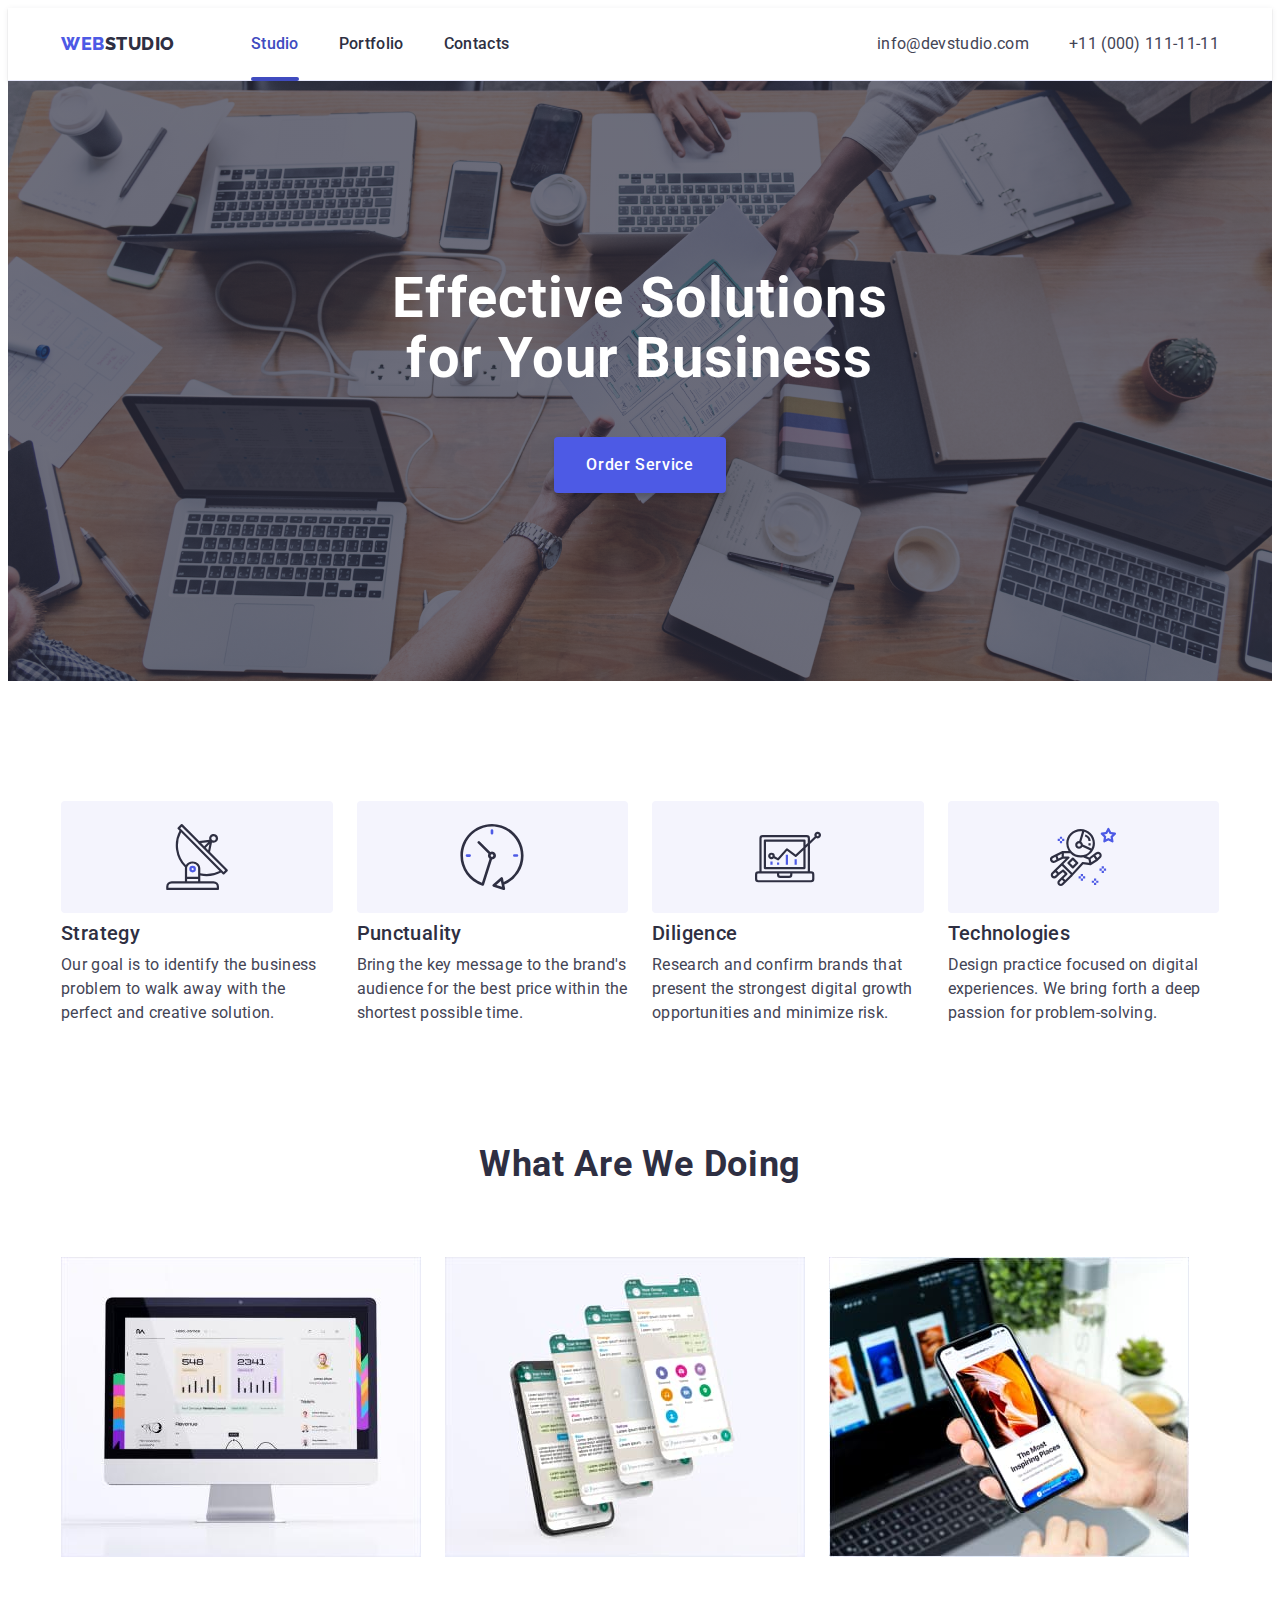
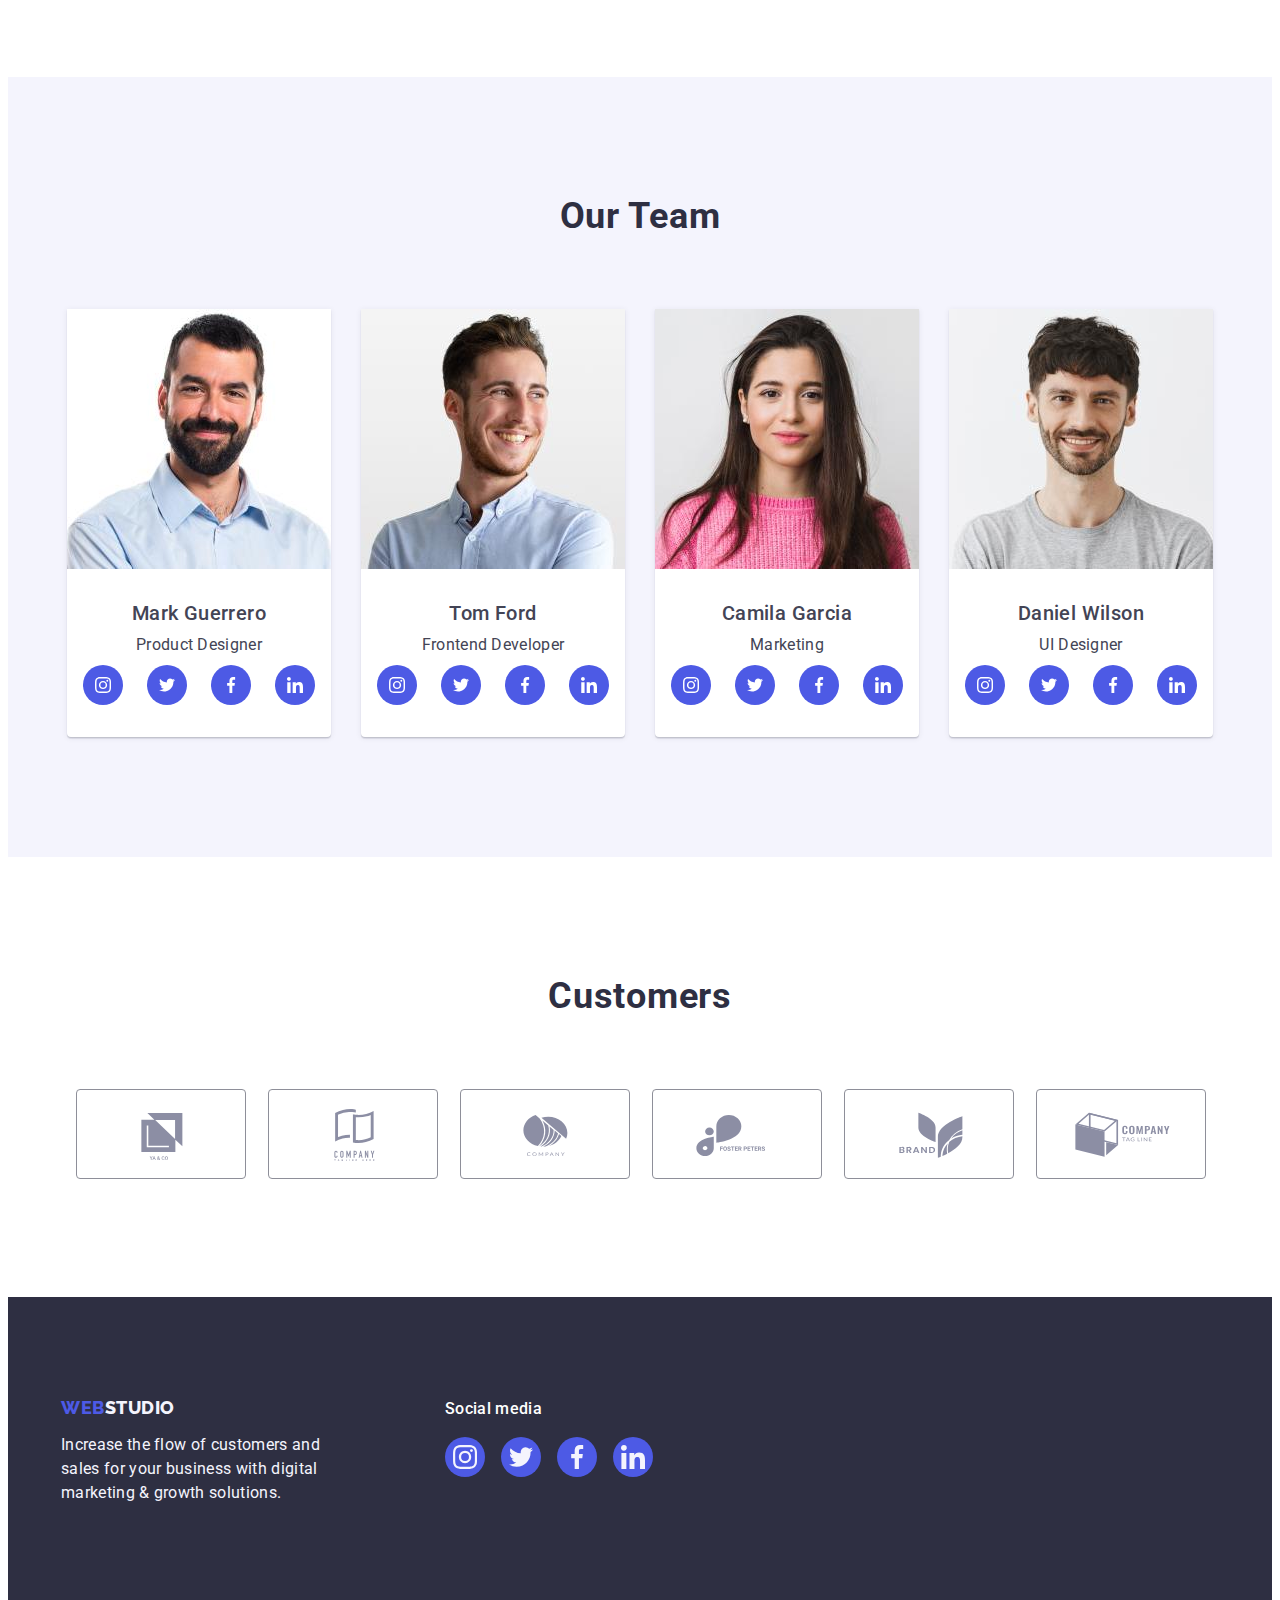
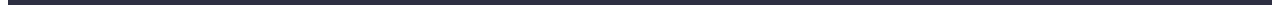
==== index.html @ 509c806f "fix-1" ====
<!DOCTYPE html>
<html lang="en">

<head>
  <meta charset="UTF-8" />
  <meta http-equiv="X-UA-Compatible" content="IE=edge" />
  <meta name="viewport" content="width=device-width, initial-scale=1.0" />
  <title>Portfolio</title>
  <link rel="preconnect" href="https://fonts.googleapis.com" />
  <link rel="preconnect" href="https://fonts.gstatic.com" crossorigin />
  <link href="https://fonts.googleapis.com/css2?family=Raleway:wght@800&family=Roboto:wght@400;500;700&display=swap"
    rel="stylesheet" />
    <link rel="stylesheet" href="https://cdnjs.cloudflare.com/ajax/libs/modern-normalize/1.1.0/modern-normalize.min.css" integrity="sha512-wpPYUAdjBVSE4KJnH1VR1HeZfpl1ub8YT/NKx4PuQ5NmX2tKuGu6U/JRp5y+Y8XG2tV+wKQpNHVUX03MfMFn9Q==" crossorigin="anonymous" referrerpolicy="no-referrer">

  <link rel="stylesheet" href="./css/styles.css" />
</head>

<body>
  <header class="header">
   <div class="container header-container">
     <nav class="header-nav">
      <a href="./index.html" class="logo link"> Web<span class="header-logo-item">Studio</span></a>
      
      <ul class="nav-list list">
        <li class="nav-list-item "><a class="link nav-item current-page" href="./index.html">Studio</a></li>
        <li class="nav-list-item"><a class="link nav-item " href="./portfolio.html">Portfolio</a></li>
        <li class="nav-list-item"><a class="link nav-item " href="">Contacts</a></li>

      </ul>
    </nav>
    <address class="header-address">
      <ul class="address-list list">
        <li><a class="address-list-item  link" href="mailto:info@devstudio.com">info@devstudio.com</a>
        </li>
        <li ><a class="address-list-item link" href="tel:+110001111111">+11 (000) 111-11-11</a></li>
      </ul>
    </address>
 
  </div>
  </header>
  <main>  
    <section class="main-first-section">
     <div class="container">
      <h1 class="top-section-head">Effective Solutions for Your Business</h1>
      <button class="main-btn" type="button" data-modal-open>Order Service</button>
    </div>
    </section>
    
    <section class="main-mid-section">
      <div class="container">
        <h2 class="visually-hidden" >OUR STRATEGY</h2>
      <ul class="list hero-list">
        <li class="main-list-item">
         <div class="icon">
          <svg class="strategy-icon"><use href="./images/icons.svg#icon-antenna-1"></use></svg>
         </div>
          <h3 class="list-hero">Strategy</h3>
          <p class="list-object">
            Our goal is to identify the business problem to walk away with the
            perfect and creative solution.
          </p>
        </li>

        <li class="main-list-item">
          <div class="icon">
            <svg class="strategy-icon"><use href="./images/icons.svg#icon-clock-1"></use></svg>
          </div>
          <h3 class="list-hero"  >Punctuality</h3>
          <p class="list-object">
            Bring the key message to the brand's audience for the best price
            within the shortest possible time.
          </p>
        </li>  

        <li class="main-list-item">
          <div class="icon">
            <svg class="strategy-icon"><use href="./images/icons.svg#icon-diagram-1"></use></svg>
          </div>
          <h3 class="list-hero" >Diligence</h3>
          <p class="list-object">
            Research and confirm brands that present the strongest digital
            growth opportunities and minimize risk.
          </p>
        </li>

        <li class="main-list-item">
          <div class="icon">
            <svg class="strategy-icon"><use href="./images/icons.svg#icon-astronaut-1"></use></svg>
          </div>
          <h3 class="list-hero">Technologies</h3>
          <p class="list-object">
            Design practice focused on digital experiences. We bring forth a
            deep passion for problem-solving.
          </p>
        </li>
      </ul></div>
      
    </section>

    <section class="about-section">
      <div class="container about-container ">
      <h2 class="section-head about-head">What are we doing</h2>
      <ul class="list section-bot-list">
        <li><img src="./images/wawd-pic-1.jpg" alt="many" width="360" /></li>
        <li><img src="./images/wawd-pic-2.jpg" alt="any" width="360" /></li>
        <li><img src="./images/wawd-pic-3.jpg" alt="some" width="360" /></li>
      </ul>
    </section>
    <section class="team"> 
    <div class="container">
      <h2 class="section-head bot-section-head">Our Team</h2>
      <ul class="main-bot-section list">
        <li class="section-list-item">
          <img src="./images/teamperson1.jpg" alt="person1" width="264" />
          <h3 class="team-list-hero">Mark Guerrero</h3>
          <p class="team-list-object">Product Designer</p>
          <ul class="team-soc-list list">
            <li class="person-soc-item"><a href="" class="team-soc-link link">
              <svg class="person-soc-icon" width="16"height="16">
             <use href="./images/icons.svg#icon-instagram-1"></use>
            </svg>
          </a></li>
            <li class="person-soc-item"><a href="" class="team-soc-link link">
              <svg class="person-soc-icon" width="16"height="16">
             <use href="./images/icons.svg#icon-twitter-1"></use>
            </svg>
          </a></li>
            <li class="person-soc-item"><a href="" class="team-soc-link link">
              <svg class="person-soc-icon" width="16"height="16">
             <use href="./images/icons.svg#icon-facebook-1"></use>
            </svg>
          </a></li>
            <li class="person-soc-item">
              <a href="" class="team-soc-link link">
              <svg class="person-soc-icon" width="16"height="16">
             <use href="./images/icons.svg#icon-linkedin-1"></use>
            </svg>
          </a>
             </li>
          </ul>
        </li>
        <li class="section-list-item">
          <img src="./images/teamperson2.jpg" alt="person2" width="264" />
          <h3 class="team-list-hero">Tom Ford</h3>
          <p class="team-list-object">Frontend Developer</p>
          <ul class="team-soc-list list">
            <li class="person-soc-item"><a href="" class="team-soc-link link">
              <svg class="person-soc-icon" width="16"height="16">
             <use href="./images/icons.svg#icon-instagram-1"></use>
            </svg>
          </a></li>
            <li class="person-soc-item"> <a href="" class="team-soc-link link">
              <svg class="person-soc-icon" width="16"height="16">
             <use href="./images/icons.svg#icon-twitter-1"></use>
            </svg>
          </a></li>
            <li class="person-soc-item"> <a href="" class="team-soc-link link">
              <svg class="person-soc-icon" width="16"height="16">
             <use href="./images/icons.svg#icon-facebook-1"></use>
            </svg>
          </a></li>
            <li class="person-soc-item">
              <a href="" class="team-soc-link link">
              <svg class="person-soc-icon" width="16"height="16">
             <use href="./images/icons.svg#icon-linkedin-1"></use>
            </svg>
          </a>
             </li>
          </ul>
          
        </li>
        <li class="section-list-item">
          <img src="./images/teamperson3.jpg" alt="person3" width="264" />
          <h3 class="team-list-hero">Camila Garcia</h3>
          <p class="team-list-object">Marketing</p>
          <ul class="team-soc-list list">
            <li class="person-soc-item">     <a href="" class="team-soc-link link">
              <svg class="person-soc-icon" width="16"height="16">
             <use href="./images/icons.svg#icon-instagram-1"></use>
            </svg>
          </a></li>
            <li class="person-soc-item">     <a href="" class="team-soc-link link">
              <svg class="person-soc-icon" width="16"height="16">
             <use href="./images/icons.svg#icon-twitter-1"></use>
            </svg>
          </a></li>
            <li class="person-soc-item"> <a href="" class="team-soc-link link">
              <svg class="person-soc-icon" width="16"height="16">
             <use href="./images/icons.svg#icon-facebook-1"></use>
            </svg>
          </a></li>
            <li class="person-soc-item">
              <a href="" class="team-soc-link link">
              <svg class="person-soc-icon" width="16"height="16">
             <use href="./images/icons.svg#icon-linkedin-1"></use>
            </svg>
          </a>
             </li>
          </ul>
        </li>
        <li class="section-list-item">
          <img src="./images/teamperson4.jpg" alt="person4" width="264" />
          <h3 class="team-list-hero">Daniel Wilson</h3>
          <p class="team-list-object">UI Designer</p>
          <ul class="team-soc-list list">
            <li class="person-soc-item">     <a href="" class="team-soc-link link">
              <svg class="person-soc-icon" width="16"height="16">
             <use href="./images/icons.svg#icon-instagram-1"></use>
            </svg>
          </a></li>
            <li class="person-soc-item">     <a href="" class="team-soc-link link">
              <svg class="person-soc-icon" width="16"height="16">
             <use href="./images/icons.svg#icon-twitter-1"></use>
            </svg>
          </a></li>
            <li class="person-soc-item"> <a href="" class="team-soc-link link">
              <svg class="person-soc-icon" width="16"height="16">
             <use href="./images/icons.svg#icon-facebook-1"></use>
            </svg>
          </a></li>
            <li class="person-soc-item">
              <a href="" class="team-soc-link link">
              <svg class="person-soc-icon" width="16"height="16">
             <use href="./images/icons.svg#icon-linkedin-1"></use>
            </svg>
          </a>
             </li>
          </ul>
        </li>
      </ul>
    </div>
    </div>
    </section>
    <section class="main-customer-section">
      <div class="customer-container container">
      <h2 class="customer-head">Customers</h2>
      <ul class="customers-list list">
        <li class="customers-list-item">
          <a class="customers-link "href="">
            <svg class="customer-icon"><use href="./images/icons.svg#icon-Logo-1"></use></svg>
          </a>
        </li>
        <li class="customers-list-item">
          <a class="customers-link link"href="">
            <svg class="customer-icon"><use href="./images/icons.svg#icon-Logo-2"></use></svg>
          </a>
        </li>
        <li class="customers-list-item">
          <a class="customers-link link" href="">
            <svg class="customer-icon"><use href="./images/icons.svg#icon-Logo-3"></use></svg>
          </a>
        </li>
        <li class="customers-list-item">
          <a class="customers-link link"href="">
            <svg class="customer-icon"><use href="./images/icons.svg#icon-Logo-4"></use></svg>
          </a>
        </li>
        <li class="customers-list-item">
          <a class="customers-link link"href="">
            <svg class="customer-icon"><use href="./images/icons.svg#icon-Logo-5"></use></svg>
          </a>
        </li>
        <li class="customers-list-item">
          <a href="" class="customers-link link" >
            <svg class="customer-icon">
              <use href="./images/icons.svg#icon-Logo-6"></use>
            </svg>
          </a>
        </li>
        
      </ul> 
    </div>
    </section>
  </main>
  <footer class="footer">
    <div class="footer-container container">
      <div class="footer-info">
    <a class="logo link" href="./index.html">Web<span class="footer-logo-item">Studio</span> </a>
    <p class="footer-list-object">
      Increase the flow of customers and sales for your business with digital
      marketing & growth solutions.</p>

    </div>
    
    <div class="footer-soc">
      <p class="footer-head">Social media</p>
    <ul class="footer-soc-list list">
      <li class="footer-soc-item"> <a href="" class="footer-soc-link link">
        <svg class="footer-soc-icon" width="16"height="16">
       <use href="./images/icons.svg#icon-instagram-1"></use>
      </svg>
    </a></li>
    <li class="footer-soc-item">    <a href="" class="footer-soc-link link">
        <svg class="footer-soc-icon" width="16"height="16">
       <use href="./images/icons.svg#icon-twitter-1"></use>
      </svg>
    </a></li>
    <li class="footer-soc-item"> <a href="" class="footer-soc-link link">
        <svg class="footer-soc-icon" width="16"height="16">
       <use href="./images/icons.svg#icon-facebook-1"></use>
      </svg>
    </a></li>
      <li class="footer-soc-item">
        <a href="" class="footer-soc-link link">
        <svg class="footer-soc-icon" width="16"height="16">
       <use href="./images/icons.svg#icon-linkedin-1"></use>
      </svg>
    </a>
       </li>
    </ul>
  </div>
    </div>
  </footer>
  <div class="backdrop is-hidden" data-modal>
    <div class="modal">
      <button data-modal-close type="button" class="modal-close-btn" ><svg class="modal-close-icon">
        <use href="./images/icons.svg#icon-close-black"></use>
      </svg></button>
      <p class="modal-title">Leave your contacts and we will call you back</p>
      <form  class="modal-form">
        <div class="modal-inputs">
       <input type="text" name="name"  class="modal-input" placeholder="Name"/>
        <input type="text" name="phone" class="modal-input" placeholder="Phone"/>
        <input type="text" name="email" class="modal-input" placeholder="Email"/>
        <input type="text" name="comment" class="modal-input-comment" placeholder="Text input">
        <button type="submit" class="modal-form-btn">Send</button>
      </div>
      </form>
    </div>
  </div>
  <script src="./js/modal.js"></script>
</body>

</html>
---- css/styles.css ----
:root {
  --header-background-color: rgb(255, 255, 255);
  --logo-color: #4D5AE5;
  --background-btn-color:#F4F4FD;
  --nav-color:#2e2f42; 
  --link-color: #434455;
  --transition-duration: 250ms cubic-bezier(0.4, 0, 0.2, 1);
}
body {
  font-family: 'Roboto', sans-serif;
  color: #434455;
  background-color: #FFFFFF;
  
}

h1,h2,h3,h4,h5,h6,p
{
  margin: 0;
  padding: 0;
}
img{
  display: block;
  width: 100%;
  height: auto;
}
h1,h2,h3,h4,h5,h6,p
{
margin: 0;
}
ul{
  margin: 0;
  padding: 0;
}
.no-scroll
{
  overflow: hidden;
}
/* -------------------------------------HEADER---------------------------------------- */
.header {

 
  background-color: var(--header-background-color);
  border-bottom: 1px solid #E7E9FC;
  box-shadow: 0px 2px 1px rgba(46, 47, 66, 0.08), 0px 1px 1px rgba(46, 47, 66, 0.16), 
  0px 1px 6px rgba(46, 47, 66, 0.08);
}
.header-container
{
  display:flex;
  align-items: center;
  justify-content: space-between;
}
.header-nav
{ 
  align-items: center;
  display:flex;
  margin-right: auto;
}
.nav-list
{
  margin-left: 76px;
  margin-right: auto;
  gap: 40px;
  display:flex;

}


.address-list
{
  display:flex;
  gap:40px;
 
}

.container 
{
  margin: 0 auto;
  width: 1158px;
  padding-left: 15px;
  padding-right: 15px;
  /* outline: 2px solid tomato; */
}
.top-btn
{
  
  display: flex;
}

.address-list-item {
  padding: 24px 0;
  display: block;
  font-weight: 400;
  font-size: 16px;
  line-height: 1.5;
  letter-spacing: 0.02em;
  color: #434455;
  transition: color var(--transition-duration);
}
.address-list-item:is(:hover, :focus)
{
  color:#404BBF
}
.link {
  text-decoration: none;
}

.list {
  list-style: none;
}
.team
{
  background-color: var(--background-btn-color);
}

.header-address
{ 
  
  font-style:normal;
}

/* ----------------------------------------MAIN--------------------------------------------- */

.filter
{
  padding: 96px 0;
  justify-content: center;
}
.visually-hidden
{
  position: absolute;
  width: 1px;
  height: 1px;
  margin: -1px;
  border: 0;
  padding: 0;
  
  white-space: nowrap;
  clip-path: inset(100%);
  clip: rect(0 0 0 0);
  overflow: hidden;
}
.filter-list
{
  display: flex;
    justify-content: center;
    margin-bottom: 72px;
    gap: 24px;

}
.main-mid-section
{
  padding: 120px 0 0;
}

.hero-list
{
  display: flex;
  gap: 24px;
  font-family: 'Roboto';
  font-style: normal;
}
.main-list-item
{
  width: calc((100% - 72px) / 4);
}
.result-list
{
  display: flex;
  flex-wrap: wrap;
  gap:48px 24px;
  
}
.result-list-item
{
  width: calc((100% - 48px) / 3);
}

.result-link:is(:hover, :focus )
{
  box-shadow: 0px 1px 6px rgba(46, 47, 66, 0.08), 0px 1px 1px rgba(46, 47, 66, 0.16), 0px 2px 1px rgba(46, 47, 66, 0.08);
}
.result-link:is(:hover, :focus) .card-cover-text
{
  transform: translatey(0);
}


.result-link
{
  display: block;
  transition: box-shadow var(--transition-duration);
}

.portfolio-card     
{
    padding-top: 32px;
    padding-bottom: 32px;
    padding-left: 16px;
    border: 1px solid #E7E9FC;
    border-top: none;
}



.cover-card
{
  position: relative;
  overflow: hidden;
}

.card-cover-text
{
  width: 100%;
  top: 0;
  position: absolute;
  line-height: 1.5;
  letter-spacing: 0.02em;
  color: #F4F4FD;
  background: #4D5AE5;
  padding: 40px 32px;
  height: 100%;
  transform: translatey(100%);
  transition: transform var(--transition-duration);
  
}




.team-soc-list {
display: flex;
gap: 24px;
justify-content: center;
}

.person-soc-item {
  width: 40px;
  height: 40px;
}

.icon
{
height: 112px;
background: #F4F4FD;
border: transparent;
border-radius: 4px;
display: flex;
justify-content: center;
align-items: center;
}
.strategy-icon
{
  
  width: 66px;
  height: 66px;
}


.team-soc-link {
width: 100%;
height: 100%;
border-radius: 50%;
background: #4D5AE5;
display: flex;
align-items: center;
justify-content: center;
transition: background-color var(--transition-duration);
}
.person-soc-icon
{
fill: #FFFFFF;
}

.team-soc-link:is(:hover, :focus)
{
  background: #404BBF;
}





.list-button {
  font-family: 'Roboto', sans-serif;
  font-weight: 500;
  font-size: 16px;
  line-height: 1.5;
  letter-spacing: 0.04em;
  cursor: pointer;
  color: var(--logo-color);
  background-color: var(--background-btn-color);
  border: 1px solid #E7E9FC;
  padding: 12px 24px;
  border-radius: 4px;
  transition: box-shadow var(--transition-duration), color var(--transition-duration), background-color var(--transition-duration),border-color var(--transition-duration),;
  
}

.list-button:is(:hover, :focus)
{
  color: #FFFFFF;
  background-color:  #404BBF;
  box-shadow: 0px 3px 1px rgba(0, 0, 0, 0.1), 0px 2px 1px rgba(0, 0, 0, 0.08), 0px 2px 2px rgba(0, 0, 0, 0.12);
  border-color: transparent;
  
}

.nav-item {
  padding: 24px 0;
  display: block;
  font-weight: 500;
  font-size: 16px;
  line-height: 1.5;
  letter-spacing: 0.02em;
  color: var(--nav-color);
  transition: color var(--transition-duration);

}
.nav-item:is(:hover, :focus)
{
  color:#404BBF;
} 
.current-page
{
  color: #404BBF;
  position: relative;
}
.current-page::after
{
  content: '';
  width: 100%;
  height: 4px;
  background: #404BBF;
  border-radius: 2px;
  position: absolute;
  left: 0;
  bottom: -1px;

}
.result-list-object
{
font-size: 16px;
line-height: 1.5;
letter-spacing: 0.02em;
color: #434455;
}
.result-item-head
{
  font-family: 'Roboto';
  font-style: normal;
  font-weight: 500;
  font-size: 20px;
  line-height: 1.2;
  margin-bottom: 8px;
  letter-spacing: 0.02em;
  color: #2E2F42;
}




.list-object {  

  font-size: 16px;
  line-height: 1.5;
  letter-spacing: 0.02em;
  color: var(--link-color);
 

}

.main-first-section {
  max-width: 1440px;
  margin: 0 auto;
  padding:  188px 0;
 background-image: linear-gradient( rgba(46, 47, 66, 0.7),  rgba(46, 47, 66, 0.7)), url(../images/hero-images.png);
 background-repeat: no-repeat;
 background-size: cover;
 background-position: center;


  }
.team
{
  padding: 120px 0;
}


.top-section-head {
  margin: 0 auto;
  margin-bottom: 48px;
  text-align: center;
  width: 500px;
  height: 120px;
  font-weight: 700;
  font-size: 56px;
  line-height: 1.07;
  letter-spacing: 0.02em;
  color: #FFFFFF;
}
.list-hero
{   
  margin-top: 8px;
  margin-bottom: 8px;
  font-weight: 500;
font-size: 20px;
line-height: 1.2;
letter-spacing: 0.02em;
color: var(--nav-color);
}

.main-btn {
  font-style: normal;
  padding: 16px 32px;
  margin: 0 auto;
  font-family: inherit;
  background: #4D5AE5;
  border-radius: 4px;
  font-weight: 500;
  font-size: 16px;
  min-width: 169px;
  line-height: 1.5;
  letter-spacing: 0.04em;
  color: #FFFFFF;
  cursor: pointer;
  align-items: center;
  min-width: 150px ;
  border: none;
  justify-content: center;
  display: flex;
  box-shadow: 0px 4px 4px rgba(0, 0, 0, 0.15);
  transition: background-color var(--transition-duration);
}
.main-btn:is(:hover, :focus)
{
  background-color: #404BBF;

}

.section-head 
{
 font-weight: 700;
font-size: 36px;
line-height: 1.11;
text-align: center;
letter-spacing:0.02em;
text-transform: capitalize;
color: #2E2F42;
}

.team-list-hero
{
  font-family: 'Roboto';
  font-style: normal;
  font-weight: 500;
  font-size: 20px;
  line-height:1.2;
  text-align: center;
  letter-spacing: 0.02em;
  margin-bottom: 8px;
  margin-top: 32px ;
}
.team-list-object
{
font-size: 16px;
line-height:1.5;
text-align: center;
letter-spacing: 0.02em;
color: #434455;
margin-bottom: 8px;
}




/* --------------------------------------------------------BOTTOM------------------------------------------------------- */


.bottom-section
{
padding:120px 0;
}
.bot-section-head
{
  margin-bottom: 72px;
}
.main-bot-section
{
  display: flex;
  gap: 24px;
margin: 0 auto;
justify-content: space-evenly


}

.about-section
{
  padding: 120px 0;
}
.about-head
{margin-bottom: 72px ;
}
.section-bot-list
{
  display: flex;
  gap: 24px;
 margin: 0 auto;
}
.section-list-item
{
  padding-bottom: 32px;
  background: #FFFFFF;
  box-shadow: 0px 1px 6px rgba(46, 47, 66, 0.08), 0px 1px 1px rgba(46, 47, 66, 0.16), 0px 2px 1px rgba(46, 47, 66, 0.08);
border-radius: 0px 0px 4px 4px;
}

.header-logo-item
{
color:var(--nav-color);
}
.logo
{
  color:var(--logo-color);
  font-family: 'Raleway',sans-serif;
font-style: normal;
font-weight: 800;
font-size: 18px;
line-height: 1.17;
letter-spacing: 0.03em;
text-transform: uppercase;
}

.main-customer-section
{
  padding: 120px 0;
}
.customer-head
{
  font-family: 'Roboto';
  font-size: 36px;
  line-height: 1.11;
  text-align: center;
  letter-spacing: 0.02em;
  text-transform: capitalize;
  color: #2E2F42;
  margin-bottom: 72px;
}
.customers-list {
  display: flex;
  justify-content: center;
  gap: 24px;
}

.customers-list-item {
  width: 168px;
  height: 88px;
  
}

.customers-link {
  display: flex;
  justify-content: center;
  align-items: center;
  width: 168px;
  height: 88px;
  border: 1px solid #8E8F99;
  border-radius: 4px;
  transition: fill var(--transition-duration), border-color var(--transition-duration);
}
.customers-link:is(:hover,:focus)
{
  border-color: #404BBF;
  fill: #404BBF;
}
.customers-link:is(:hover,:focus)>.customer-icon
{
fill:#404BBF;
}     
.customer-icon {
  width: 104px;
  height: 56px;
  fill: #8c8ea4;
  transition: var(--transition-duration);
}

/* -------------------------------------------FOOTER------------------------------------- */
.footer-logo-item
{
  COLOR: #f4f4fd
}


.footer
{
  padding-top: 100px ;
  padding-bottom: 100px;
  background-color: var(--nav-color);
}

.footer-soc-list
{
  display: flex;
  gap: 16px;
  justify-content: center;
}




.footer-list-object
{     
  margin-top: 15px;
  max-width: 264px;
  font-weight: 400;
  font-size: 16px;
  line-height: 1.5;
  letter-spacing: 0.02em;
  color: #F4F4FD;
  
}
.footer-head
{ 
font-style: normal;
font-weight: 500;
font-size: 16px;
line-height: 1.5;
letter-spacing: 0.02em;
color: #FFFFFF;
margin-bottom: 16px;
}
.footer-container
{
display: flex;
gap: 120px;
}
.footer-soc-item
{
  width: 40px;
  height: 40px;
}
.footer-soc-icon
{
  width: 24px;
  height:24px;
 fill:  #F4F4FD;
}
.footer-soc-link

 {
    width: 100%;
    height: 100%;
    border-radius: 50%;
    background: #4D5AE5;
    display: flex;
    align-items: center;
    justify-content: center;
    transition: background-color var(--transition-duration);
    }

.footer-soc-link:is(:hover, :focus)
{
  background: #31D0AA;
}

/* -----------------------------------------------MODAL--------------------------------------------- */

.backdrop
{
  background: rgba(46, 47, 66, 0.4);
  position:fixed;
  top: 0;
 height: 100%;
  width: 100%;
  transition: opacity 300ms linear, visibility 300ms linear;
}
.modal
{
position: absolute;
width: 408px;
min-height: 576px;
left: 50%;
top: 50%;
transform: translate(-50%, -50%) scaleY(1) ;
transition: transform 300ms linear;
background: #FCFCFC;
box-shadow: 0px 1px 1px rgba(0, 0, 0, 0.14), 0px 1px 3px rgba(0, 0, 0, 0.12), 0px 2px 1px rgba(0, 0, 0, 0.2);
border-radius: 4px;
}

.backdrop.is-hidden .modal{
  transform: translate(-50%, -50%) scaleY(0);
}

.modal-close-btn
{
  position: absolute;
  right: 24px;
  top: 24px;
  width: 24px;
  height: 24px;
  border-radius: 50%;
  background: #E7E9FC;
  border: 1px solid rgba(0, 0, 0, 0.1);
  cursor: pointer;
  transition: background-color var(--transition-duration), fill var(--transition-duration) ;
}
.modal-close-btn:is(:hover,:focus)
{
  background-color: #404BBF;
  fill:#FFFFFF;
}
.modal-close-icon
{
  width: 100%;
  height: 100%;
}
.is-hidden
{
  opacity: 0;
  visibility: hidden;
  pointer-events: 0;
}
.modal-title
{ 
  margin-top: 72px;
  font-weight: 500;
  font-size: 16px;
line-height: 1.5;
text-align: center;
letter-spacing: 0.02em;
color: #2E2F42;
}
.modal-input
{ 
  
  font-weight: 400;
font-size: 12px;
line-height: 1.17;
letter-spacing: 0.04em;
  width: 360px;
  height: 40px;
border: 1px solid rgba(46, 47, 66, 0.4);
border-radius: 4px;
}
.modal-input::placeholder
{
color: #8E8F99;
}
.modal-input-comment
{
  width: 360px;
height: 120px;
border: 1px solid rgba(46, 47, 66, 0.4);
border-radius: 4px;
}
.modal-inputs
{ 
  margin-top: 34px;
  display: flex;
  justify-content: center;
  flex-wrap: wrap;
  gap: 26px;
}
.modal-form-btn
{ 
  display: block;
  padding: 16px 32px;
 color: #FFFFFF;
  cursor: pointer;
  width: 169px;
height: 56px;
  background: #4D5AE5;
box-shadow: 0px 4px 4px rgba(0, 0, 0, 0.15);
border-radius: 4px;
border: none;
transition:background-color var(--transition-duration);
}
.modal-form-btn:is(:hover, :active)
{
  background-color: #404BBF;
}
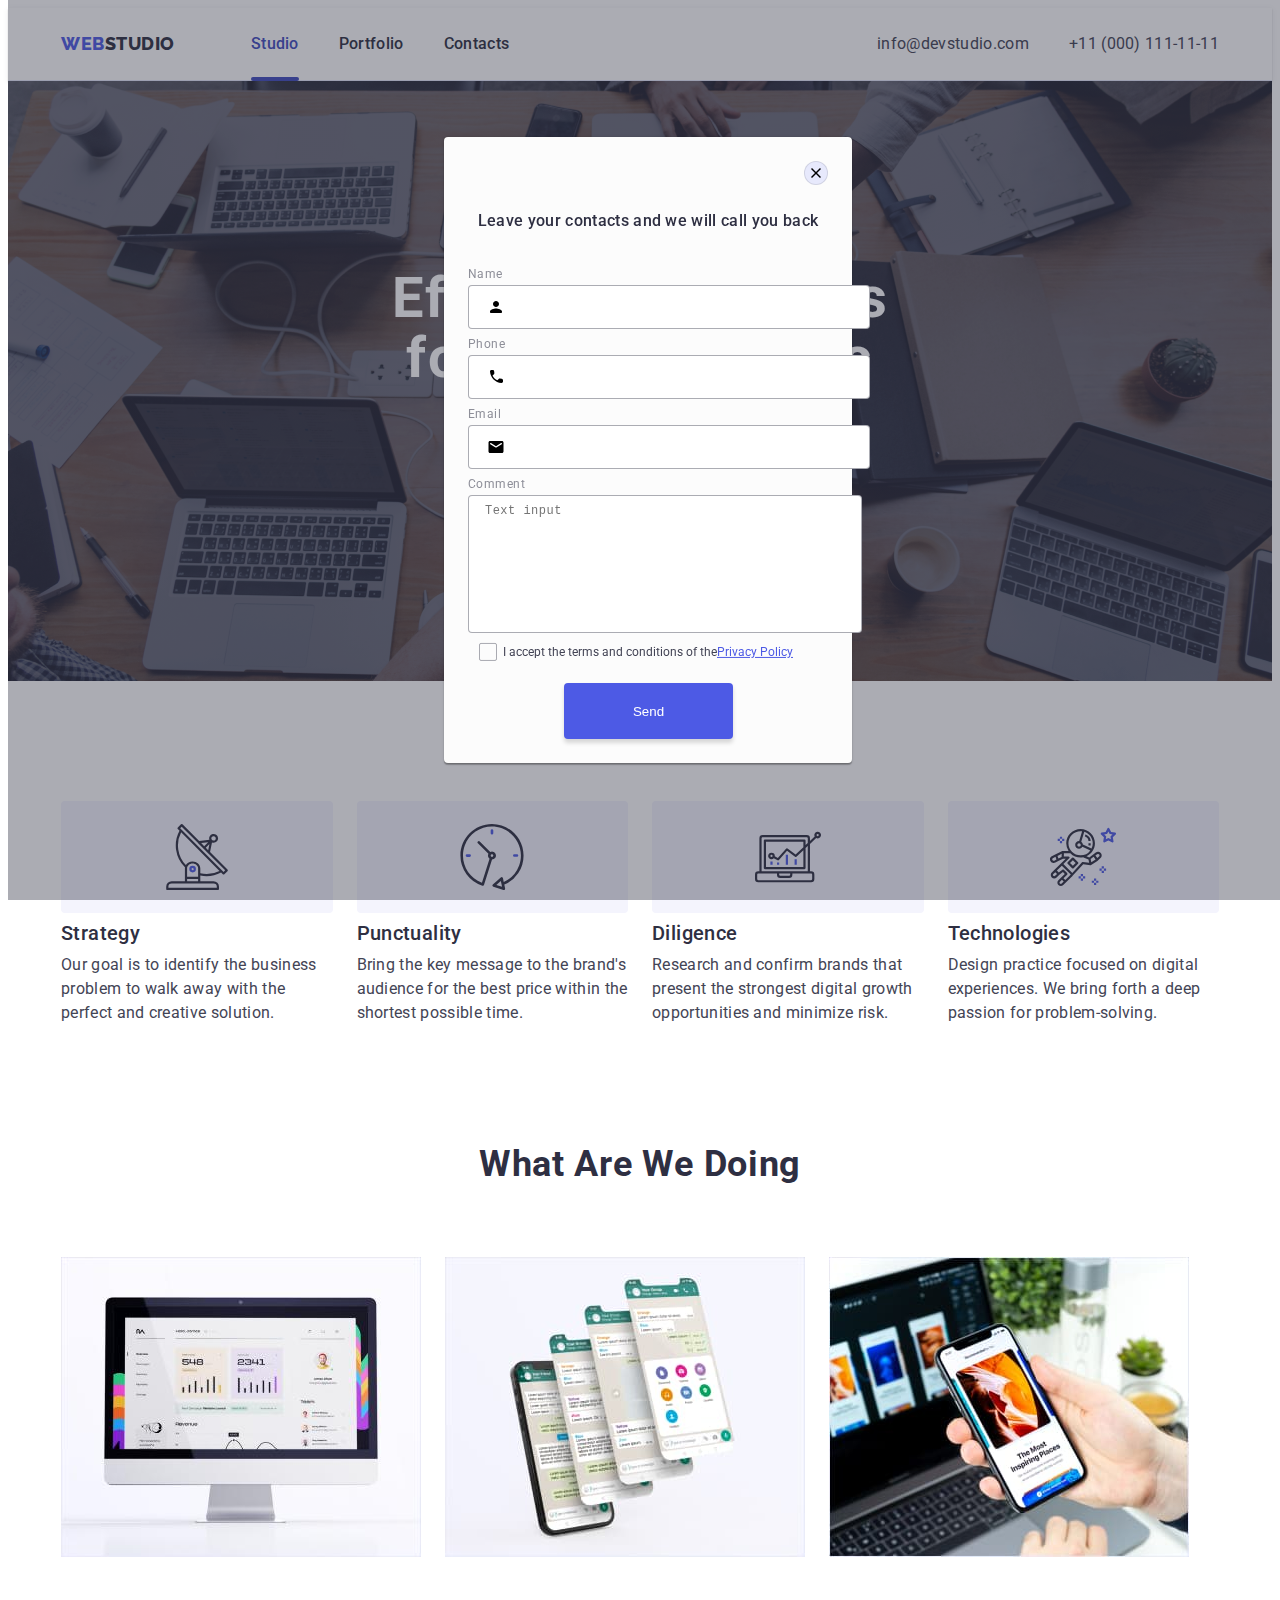
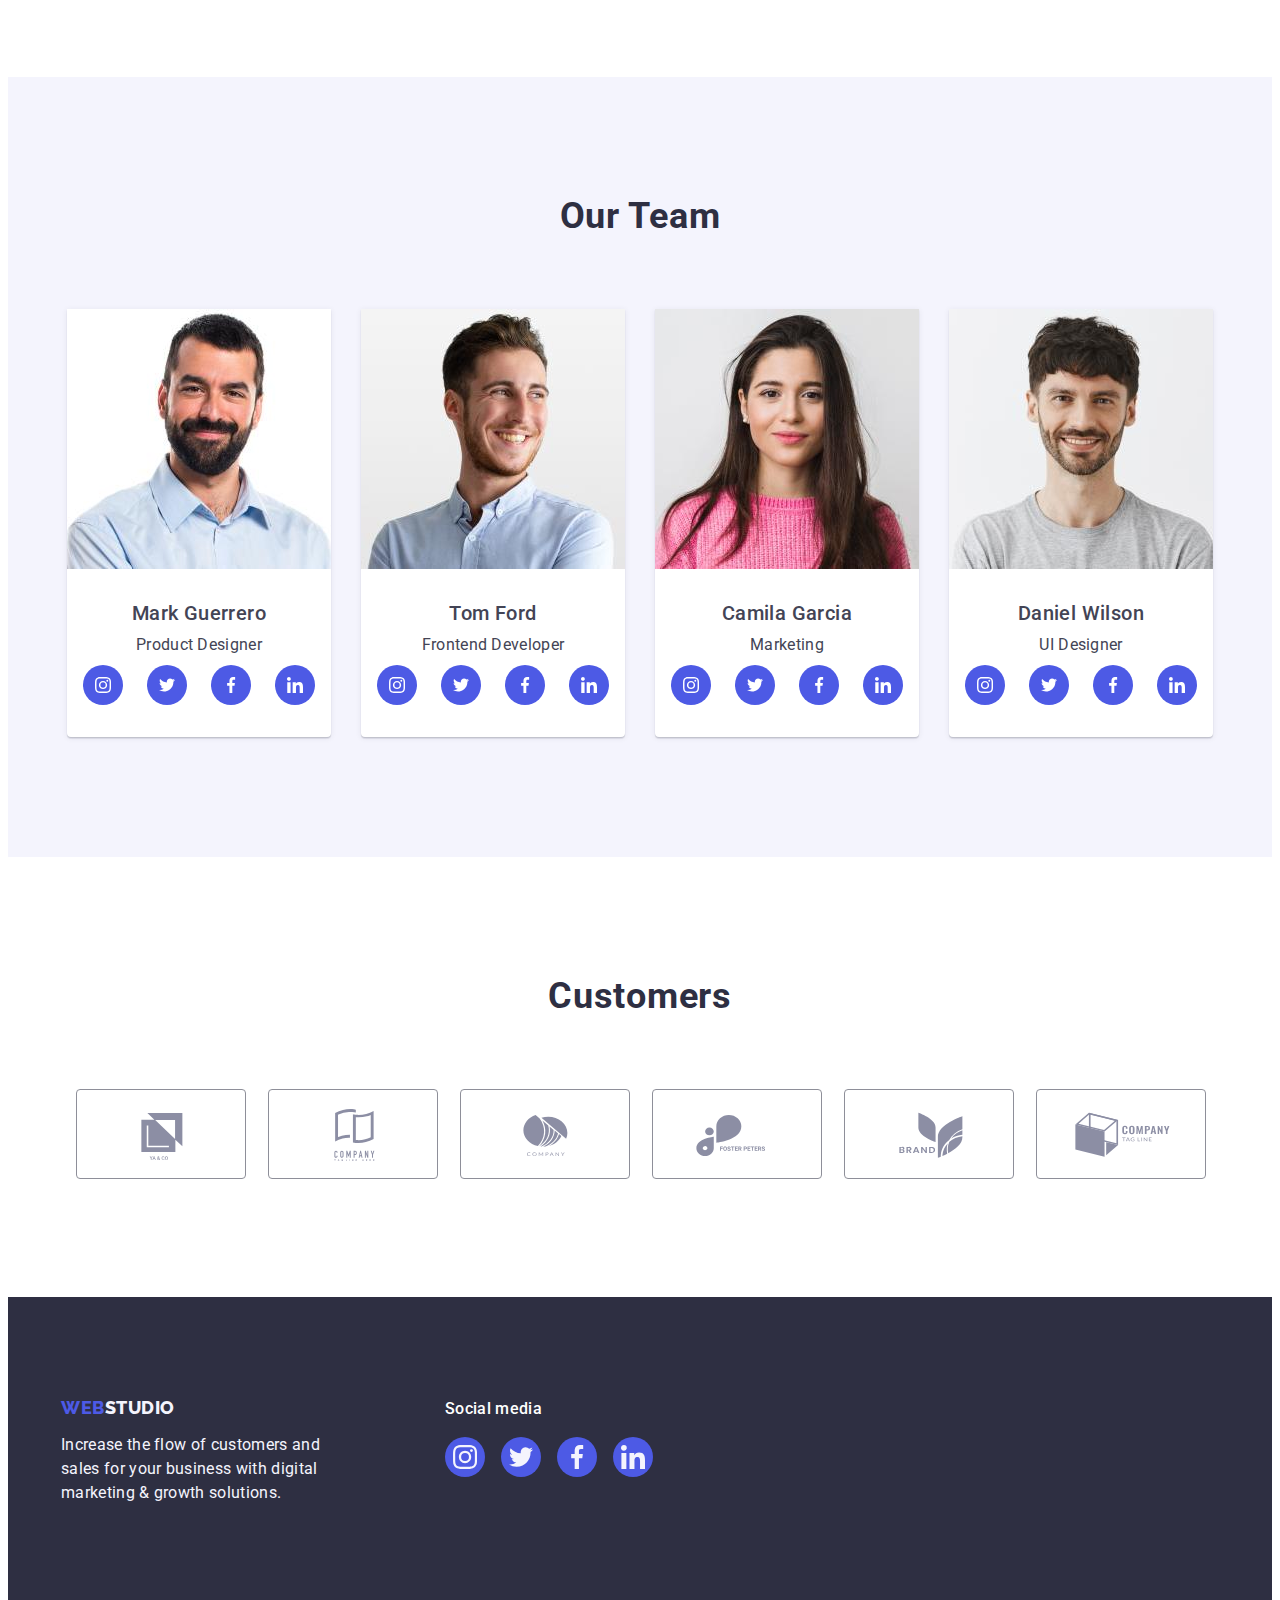
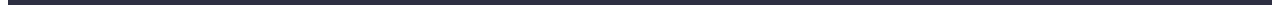
==== commit d1b51766: "fix-3" ====
--- a/index.html
+++ b/index.html
@@ -311,20 +311,60 @@
   </div>
     </div>
   </footer>
-  <div class="backdrop is-hidden" data-modal>
+  <div class="backdrop " data-modal>
+    <!--is-hidden  -->
     <div class="modal">
       <button data-modal-close type="button" class="modal-close-btn" ><svg class="modal-close-icon">
         <use href="./images/icons.svg#icon-close-black"></use>
       </svg></button>
       <p class="modal-title">Leave your contacts and we will call you back</p>
       <form  class="modal-form">
-        <div class="modal-inputs">
-       <input type="text" name="name"  class="modal-input" placeholder="Name"/>
-        <input type="text" name="phone" class="modal-input" placeholder="Phone"/>
-        <input type="text" name="email" class="modal-input" placeholder="Email"/>
-        <input type="text" name="comment" class="modal-input-comment" placeholder="Text input">
-        <button type="submit" class="modal-form-btn">Send</button>
+      <div class="modal-inputs">
+          <div class="modal-flied"><label for="name" class="input-text">Name</label>
+          <div class="modal-input-container">
+       <input type="text" name="name" id="name"  class="modal-input" placeholder=""/>
+       <svg class="modal-icon" width="18" height="18">
+        <use href="./images/icons.svg#icon-person-1"></use>
+       </svg>
       </div>
+    </div>
+      <div class="modal-field">
+        <label class="input-text" for="phone">Phone</label>
+      <div class="modal-input-container">
+        <input type="tel" name="phone" id="phone" class="modal-input" placeholder=""/>
+        <svg class="modal-icon" width="18" height="24">
+          <use href="./images/icons.svg#icon-phone-1"></use>
+        </svg>
+      </div>
+    </div>
+    <div class="modal-field"><label for="email" class="input-text">Email</label>
+        <div class="modal-input-container"> 
+          <input type="email" name="email" id="email" class="modal-input" placeholder=""/>
+          <svg class="modal-icon" width="18" height="24">
+            <use href="./images/icons.svg#icon-email-1"></use>
+          </svg>
+        </div>
+        </div>
+          <div class="modal-field"> <label for="user-text" class="input-text">Comment</label>
+            <div class="modal-input-container"> 
+           <textarea name="user-text" id="user-text" class="modal-textarea" placeholder="Text input"></textarea>
+           </div>
+        </div>
+        <div class="modal-field">
+        <div class="modal-check">
+          <input
+          class="input-check visually-hidden" 
+          type="checkbox" 
+          id="privacy"
+          name="privacy"
+          value="true"/>
+        <label for="privacy" class="check-text"><span>
+          <svg class="check-icon" width="10" height="8"> 
+          <use href="./images/icons.svg#icon-true-icon"></use>
+        </svg></span> I accept the terms and conditions of the <a href="" class="privacy-link">Privacy Policy</a> </label>
+    </div></div>
+    </div>
+     <button type="submit" class="modal-form-btn">Send</button>
       </form>
     </div>
   </div>
--- a/css/styles.css
+++ b/css/styles.css
@@ -678,6 +678,7 @@
 }
 .modal
 {
+  
 position: absolute;
 width: 408px;
 min-height: 576px;
@@ -736,37 +737,87 @@
 .modal-input
 { 
   
+  padding-left: 38px;
   font-weight: 400;
 font-size: 12px;
 line-height: 1.17;
+outline: transparent;
 letter-spacing: 0.04em;
   width: 360px;
   height: 40px;
 border: 1px solid rgba(46, 47, 66, 0.4);
 border-radius: 4px;
+transition: border-color var(--transition-duration);
+}
+.modal-input:focus
+{
+  border-color:var(--logo-color);
+}
+.modal-input:focus + .modal-icon{
+fill: var(--logo-color);
+}
+.modal-input-container
+{
+  position: relative;
+  width: 360px;
+}
+.modal-icon
+{
+  margin-right: 7px;
+ position: absolute;
+  left: 19px;
+  top: 50%;
+  transform: translateY(-50%) ;
+  transition: fill var(--transition-duration);
 }
 .modal-input::placeholder
 {
 color: #8E8F99;
 }
-.modal-input-comment
-{
-  width: 360px;
-height: 120px;
+.modal-textarea
+{ 
+ resize: none;
+  width: 100%;
+  height: 120px;
+  padding: 8px 16px;
+font-size: 12px;
+outline: transparent;
 border: 1px solid rgba(46, 47, 66, 0.4);
 border-radius: 4px;
+transition: border-color var(--transition-duration);
+line-height: 1.17;
+letter-spacing: 0.04em;
+color: #2E2F42;;
+
+}
+.modal-textarea:focus
+{
+  border-color: var(--logo-color);
 }
 .modal-inputs
 { 
+  margin-left: 24px;
+  width: 360px;
   margin-top: 34px;
   display: flex;
   justify-content: center;
   flex-wrap: wrap;
-  gap: 26px;
+  gap: 8px;
+}
+.input-text
+{
+  display: block;
+font-size: 12px;
+line-height: 1.17;
+letter-spacing: 0.04em;
+color: #8E8F99;
+margin-bottom: 4px;
 }
 .modal-form-btn
 { 
+  
   display: block;
+  margin: 24px 120px;
   padding: 16px 32px;
  color: #FFFFFF;
   cursor: pointer;
@@ -781,4 +832,61 @@
 .modal-form-btn:is(:hover, :active)
 {
   background-color: #404BBF;
+}
+.modal-check
+{
+  display: flex;
+  justify-content: center;
+  text-align: center;
+  gap: 8px;
+  
+}
+
+.check-text
+{
+  display: flex;
+  align-items: center;
+  font-size: 12px;
+  position: relative;
+}
+.check-text span
+{
+  width: 16px;
+height: 16px;
+border: 1px solid rgba(46, 47, 66, 0.4);
+border-radius: 2px;
+margin-right: 8px;
+fill: transparent;
+}
+ .input-check:checked + .check-text span
+{
+  background: #404BBF;
+  border: none;
+  fill:#F4F4FD;
+  background-image: url(../images/true-icon.svg);
+  background-repeat: no-repeat;
+  background-position: center;
+}
+.modal-check
+{
+  position: relative;
+}
+.check-text span
+{
+  position: absolute;
+  left: -24px;
+}
+/* .check-text::before
+{
+  content: '';
+  width: 16px;
+height: 16px;
+border: 1px solid rgba(46, 47, 66, 0.4);
+border-radius: 2px;
+margin-right: 8px;
+} */ 
+
+.privacy-link
+{
+  color: #4D5AE5;
 }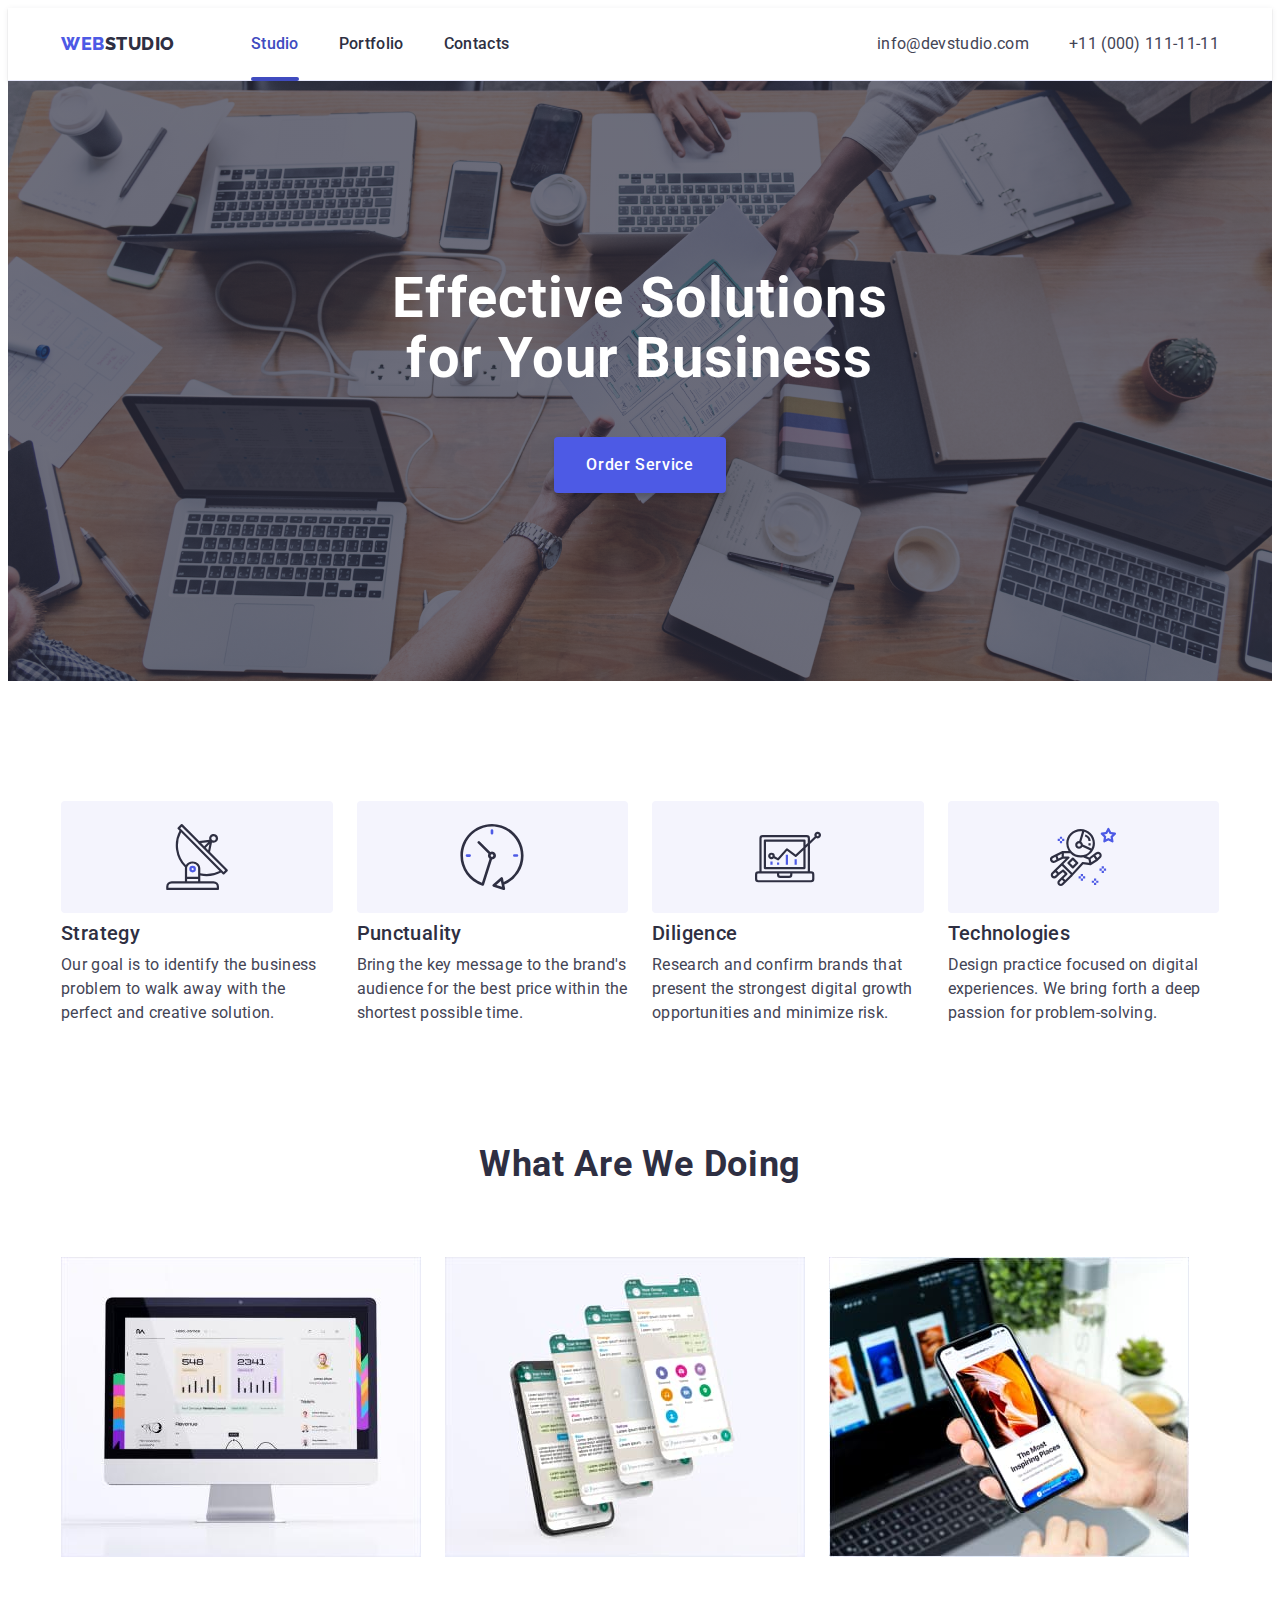
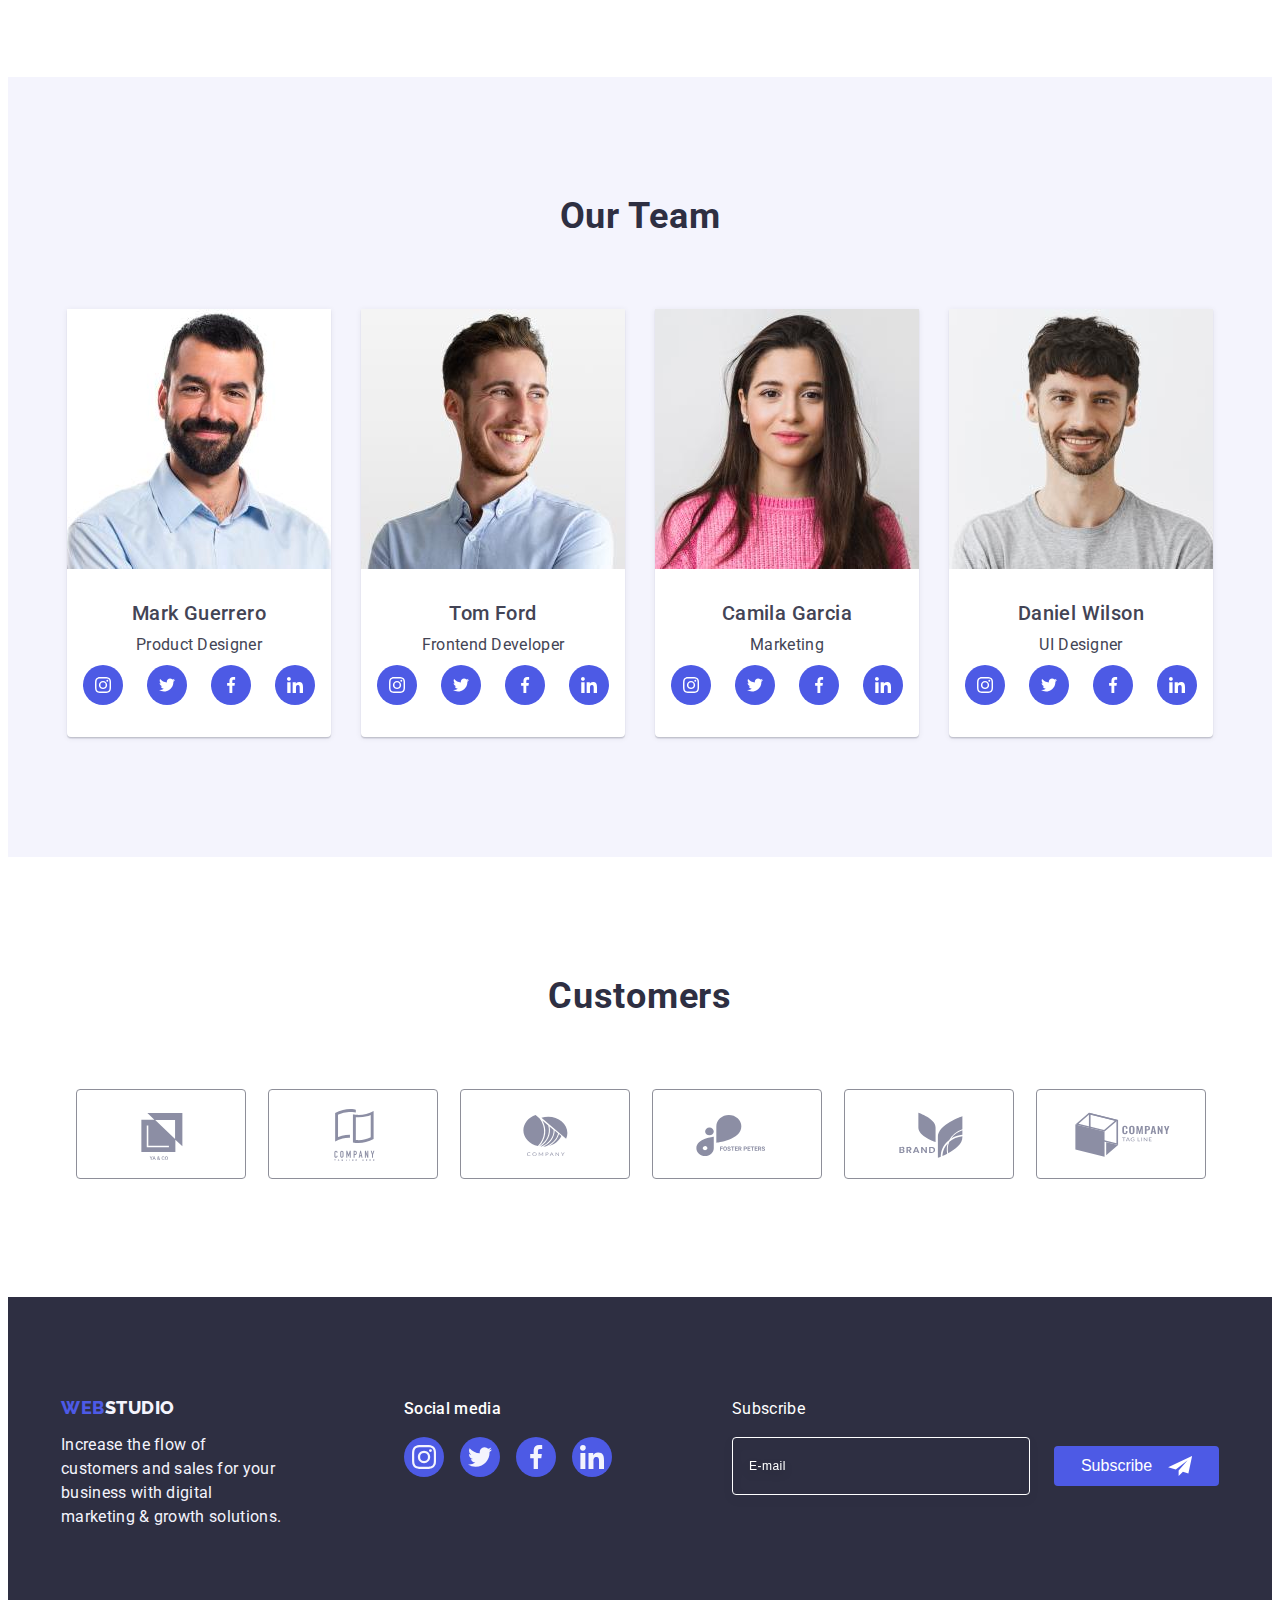
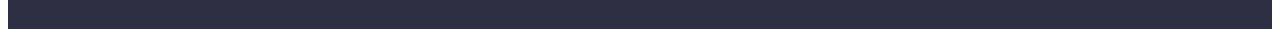
==== commit 4ff0ee27: "paketniy-fix" ====
--- a/index.html
+++ b/index.html
@@ -309,10 +309,21 @@
        </li>
     </ul>
   </div>
+  <form action="">
+  <div class="footer-contact">
+    <label for="e-mail" class="footer-input-text">Subscribe</label>
+    <div class="footer-send">
+    <input type="email" name="e-mail" id="e-mail"  class="footer-input" placeholder="E-mail">
+    <button type="submit" class="footer-contact-btn">Subscribe<span class="footer-btn-icon"><svg class="footer-send-icon" width="24" height="20">
+      <use href="./images/icons.svg#icon-icon-send"></use>
+    </svg></span></button>
+  </div>
+  </div>
+</form>
     </div>
   </footer>
-  <div class="backdrop " data-modal>
-    <!--is-hidden  -->
+  <div class="backdrop is-hidden " data-modal>
+    <!-- -->
     <div class="modal">
       <button data-modal-close type="button" class="modal-close-btn" ><svg class="modal-close-icon">
         <use href="./images/icons.svg#icon-close-black"></use>
@@ -351,7 +362,6 @@
            </div>
         </div>
         <div class="modal-field">
-        <div class="modal-check">
           <input
           class="input-check visually-hidden" 
           type="checkbox" 
@@ -361,8 +371,9 @@
         <label for="privacy" class="check-text"><span>
           <svg class="check-icon" width="10" height="8"> 
           <use href="./images/icons.svg#icon-true-icon"></use>
-        </svg></span> I accept the terms and conditions of the <a href="" class="privacy-link">Privacy Policy</a> </label>
-    </div></div>
+        </svg></span> I accept the terms and conditions of the 
+        <a href="" class="privacy-link"> Privacy Policy</a> </label>
+    </div>
     </div>
      <button type="submit" class="modal-form-btn">Send</button>
       </form>
--- a/css/styles.css
+++ b/css/styles.css
@@ -664,7 +664,76 @@
 {
   background: #31D0AA;
 }
-
+.footer-input
+{
+  padding: 8px 16px;
+  font-size: 12px;
+line-height: 2;
+display: flex;
+align-items: center;
+letter-spacing: 0.04em;
+  width: 264px;
+  height: 40px;
+  background-color: transparent;
+  color: #FFFFFF;
+  outline: none;
+   border: 1px solid #FFFFFF;
+  filter: drop-shadow(0px 4px 4px rgba(0, 0, 0, 0.15));
+  border-radius: 4px;
+}
+.footer-input::placeholder
+{
+  color: #FFFFFF;
+}
+.footer-send
+{
+  display: flex;
+  justify-content: center;
+  align-items: center;
+  gap: 24px;
+}
+.footer-contact-btn
+{
+  display: flex;
+  justify-content:center;
+  align-items:center;
+  padding: 8px 24px;
+  gap: 16px;
+  width: 165px;
+  height: 40px;
+  background-color: #4D5AE5;
+  border-radius: 4px;
+  color: #FFFFFF;
+  font-weight: 500;
+  font-size: 16px;
+  line-height:1.5;
+  cursor: pointer;
+  border: transparent;
+  transition:background-color var(--transition-duration);
+}
+.footer-contact-btn:is( :hover, :focus)
+{
+  background-color:#404BBF;
+}
+.footer-send-icon
+{
+  fill: #FFFFFF;
+}
+.footer-input-text
+{
+  font-size: 16px;
+line-height: 1.5;
+letter-spacing: 0.02em;
+color: #FFFFFF;
+ margin-bottom:16px;
+ display: block;
+}
+.footer-btn-icon
+{
+display: flex;
+justify-content: center;
+align-items: center;
+}
 /* -----------------------------------------------MODAL--------------------------------------------- */
 
 .backdrop
@@ -833,24 +902,28 @@
 {
   background-color: #404BBF;
 }
-.modal-check
-{
-  display: flex;
+
+.modal-field
+{
+  width: 100%;
+}
+
+.check-text
+{
+  display: flex;
+  align-items: center;
+  position: relative;
+  margin-left: 25px;
+  color: #8E8F99;
+  font-size: 12px;
+line-height: 1.17;
+letter-spacing: 0.04em;
+}
+.check-text span
+{
+  display: flex;
+  align-items: center;
   justify-content: center;
-  text-align: center;
-  gap: 8px;
-  
-}
-
-.check-text
-{
-  display: flex;
-  align-items: center;
-  font-size: 12px;
-  position: relative;
-}
-.check-text span
-{
   width: 16px;
 height: 16px;
 border: 1px solid rgba(46, 47, 66, 0.4);
@@ -863,7 +936,6 @@
   background: #404BBF;
   border: none;
   fill:#F4F4FD;
-  background-image: url(../images/true-icon.svg);
   background-repeat: no-repeat;
   background-position: center;
 }
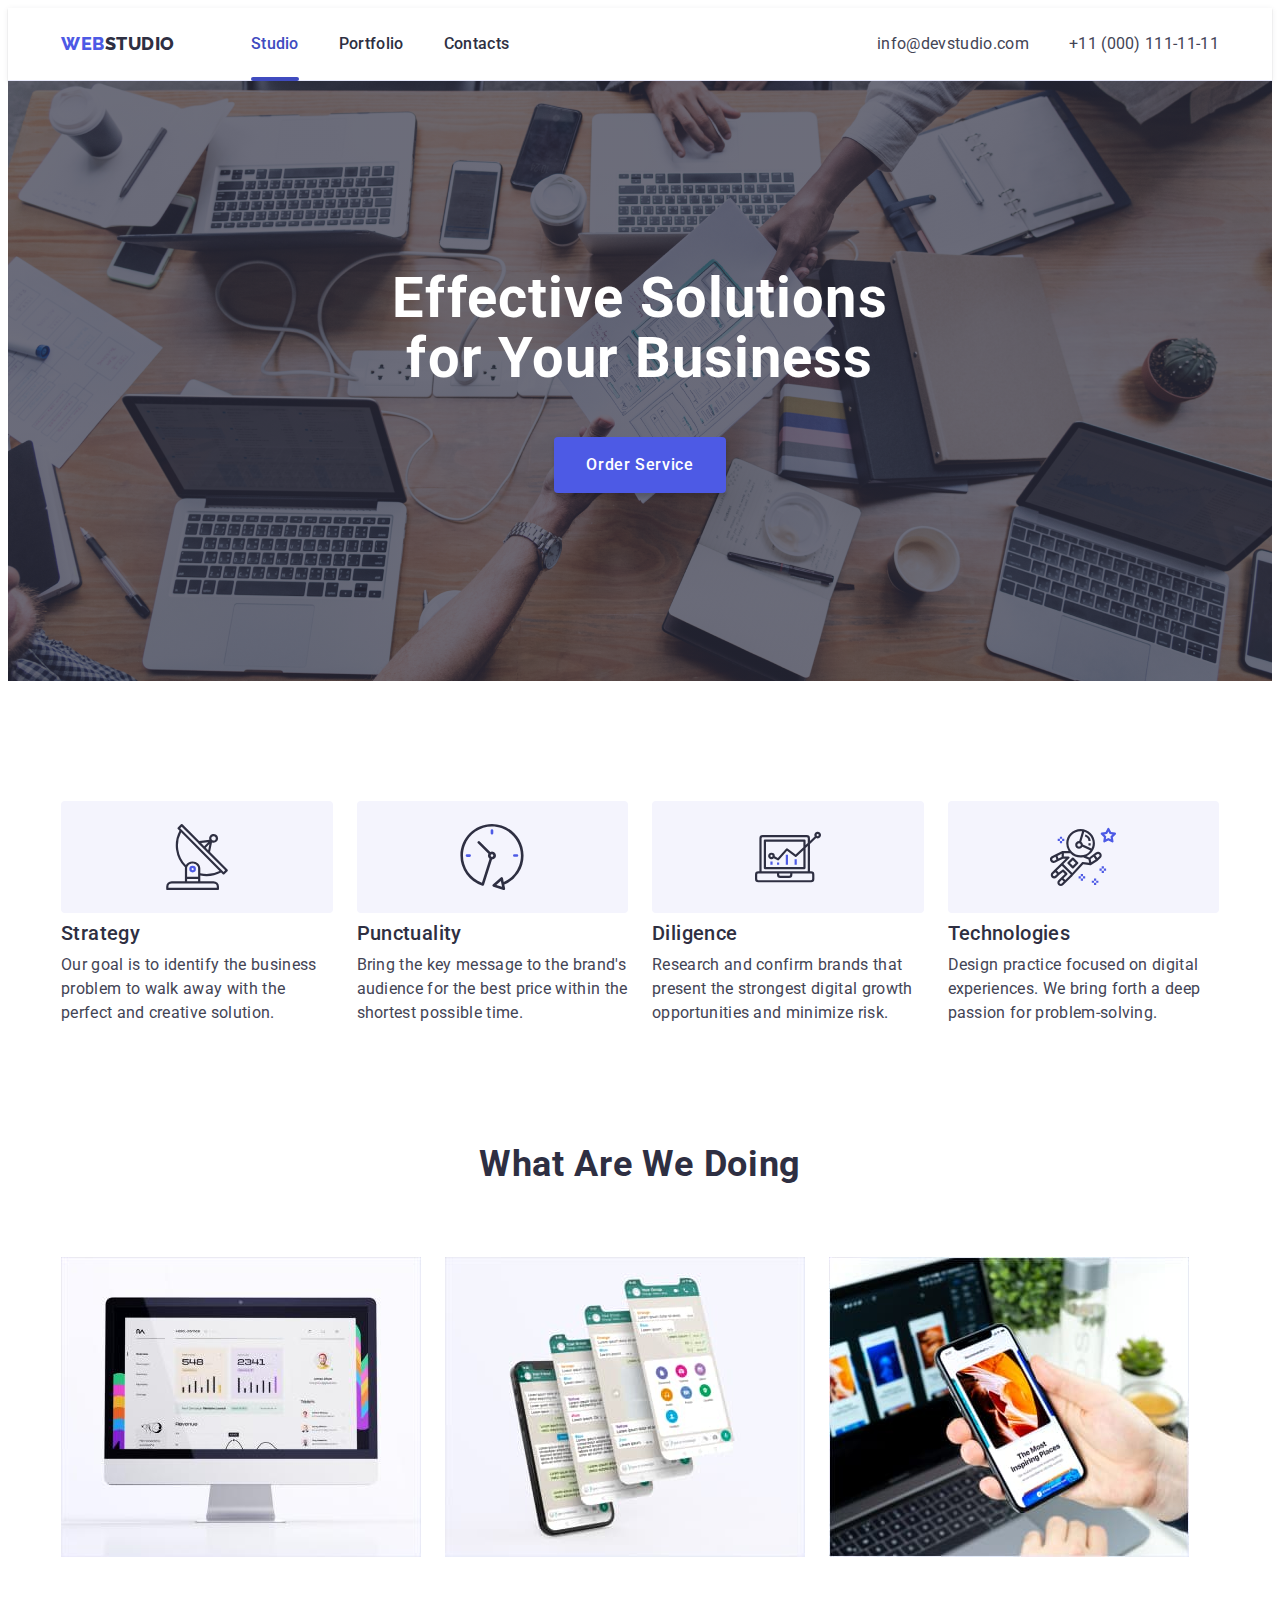
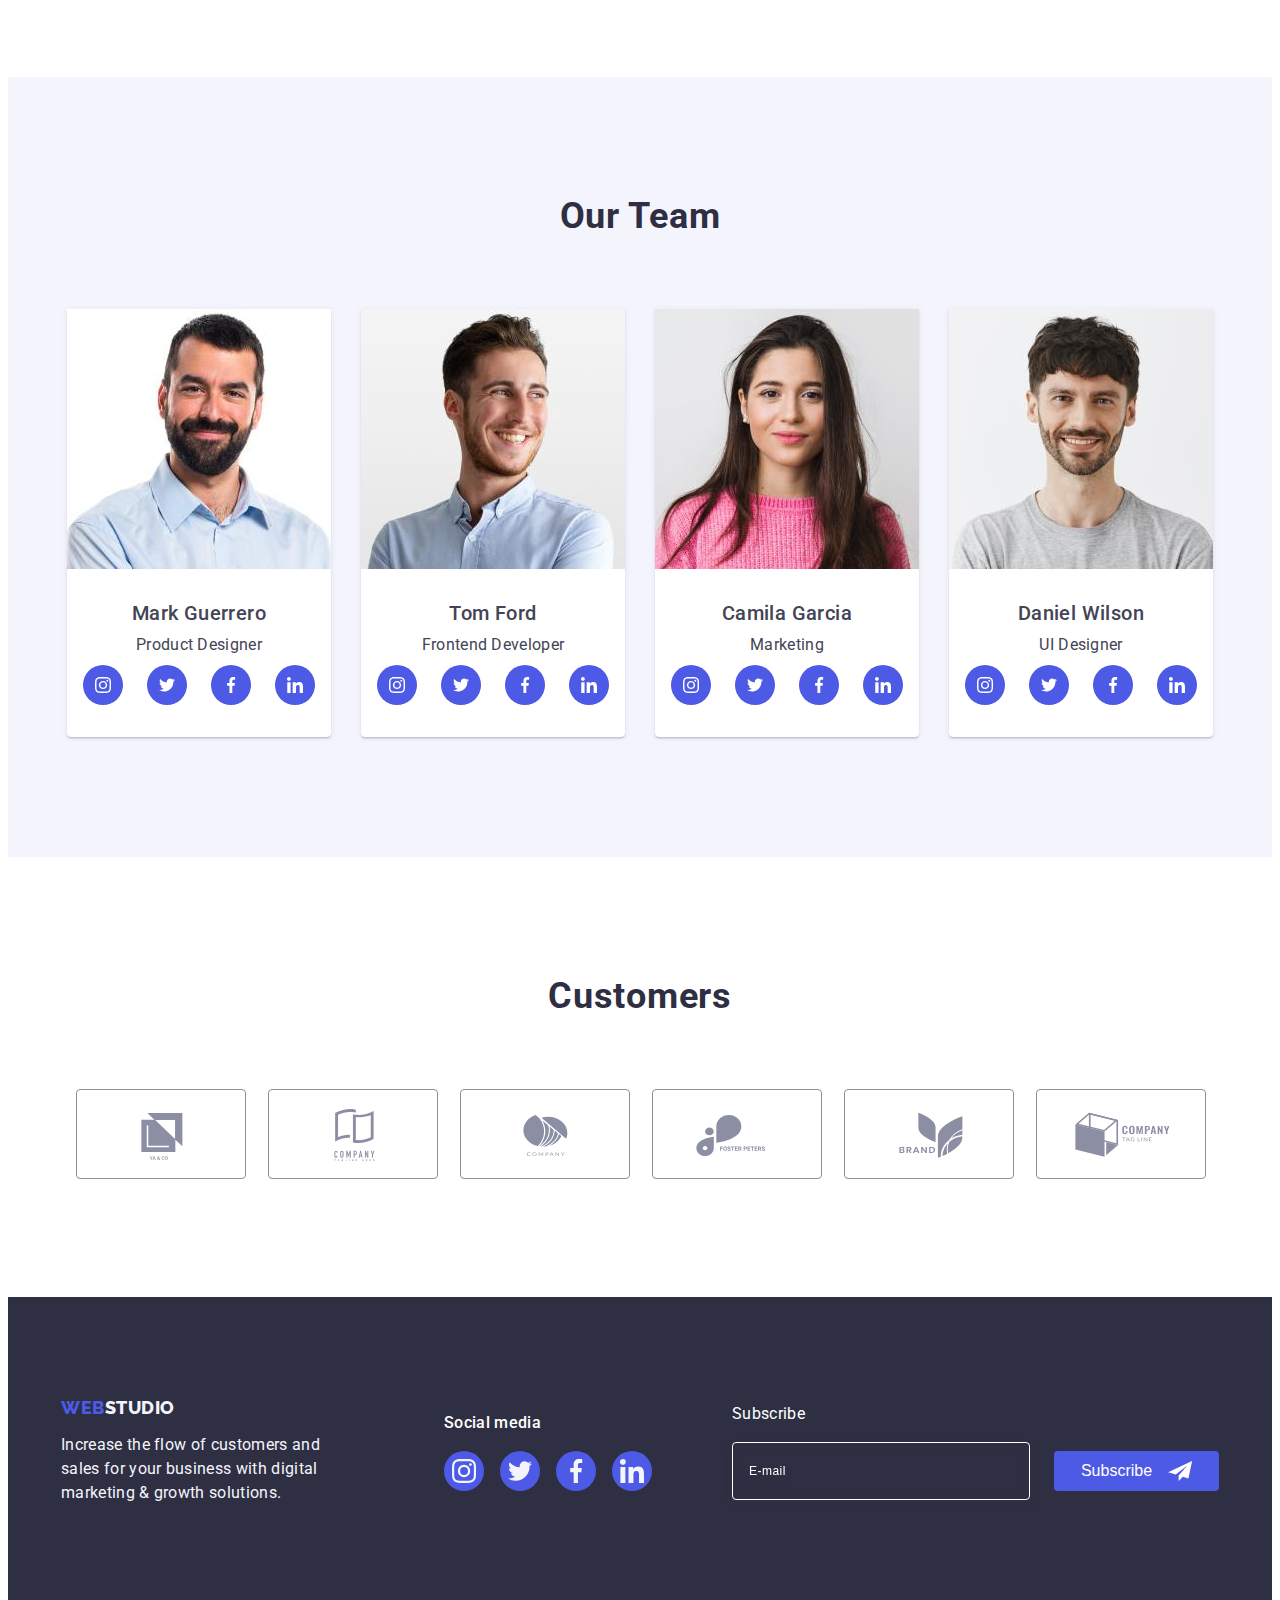
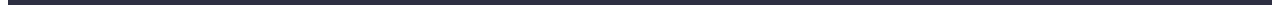
==== commit eccfc710: "fix-4" ====
--- a/index.html
+++ b/index.html
@@ -105,6 +105,7 @@
         <li><img src="./images/wawd-pic-2.jpg" alt="any" width="360" /></li>
         <li><img src="./images/wawd-pic-3.jpg" alt="some" width="360" /></li>
       </ul>
+      </div>
     </section>
     <section class="team"> 
     <div class="container">
@@ -116,23 +117,23 @@
           <p class="team-list-object">Product Designer</p>
           <ul class="team-soc-list list">
             <li class="person-soc-item"><a href="" class="team-soc-link link">
-              <svg class="person-soc-icon" width="16"height="16">
+              <svg class="person-soc-icon" width="16" height="16">
              <use href="./images/icons.svg#icon-instagram-1"></use>
             </svg>
           </a></li>
             <li class="person-soc-item"><a href="" class="team-soc-link link">
-              <svg class="person-soc-icon" width="16"height="16">
+              <svg class="person-soc-icon" width="16" height="16">
              <use href="./images/icons.svg#icon-twitter-1"></use>
             </svg>
           </a></li>
             <li class="person-soc-item"><a href="" class="team-soc-link link">
-              <svg class="person-soc-icon" width="16"height="16">
+              <svg class="person-soc-icon" width="16" height="16">
              <use href="./images/icons.svg#icon-facebook-1"></use>
             </svg>
           </a></li>
             <li class="person-soc-item">
               <a href="" class="team-soc-link link">
-              <svg class="person-soc-icon" width="16"height="16">
+              <svg class="person-soc-icon" width="16" height="16">
              <use href="./images/icons.svg#icon-linkedin-1"></use>
             </svg>
           </a>
@@ -145,23 +146,23 @@
           <p class="team-list-object">Frontend Developer</p>
           <ul class="team-soc-list list">
             <li class="person-soc-item"><a href="" class="team-soc-link link">
-              <svg class="person-soc-icon" width="16"height="16">
+              <svg class="person-soc-icon" width="16" height="16">
              <use href="./images/icons.svg#icon-instagram-1"></use>
             </svg>
           </a></li>
             <li class="person-soc-item"> <a href="" class="team-soc-link link">
-              <svg class="person-soc-icon" width="16"height="16">
+              <svg class="person-soc-icon" width="16" height="16">
              <use href="./images/icons.svg#icon-twitter-1"></use>
             </svg>
           </a></li>
             <li class="person-soc-item"> <a href="" class="team-soc-link link">
-              <svg class="person-soc-icon" width="16"height="16">
+              <svg class="person-soc-icon" width="16" height="16">
              <use href="./images/icons.svg#icon-facebook-1"></use>
             </svg>
           </a></li>
             <li class="person-soc-item">
               <a href="" class="team-soc-link link">
-              <svg class="person-soc-icon" width="16"height="16">
+              <svg class="person-soc-icon" width="16" height="16">
              <use href="./images/icons.svg#icon-linkedin-1"></use>
             </svg>
           </a>
@@ -175,23 +176,23 @@
           <p class="team-list-object">Marketing</p>
           <ul class="team-soc-list list">
             <li class="person-soc-item">     <a href="" class="team-soc-link link">
-              <svg class="person-soc-icon" width="16"height="16">
+              <svg class="person-soc-icon" width="16" height="16">
              <use href="./images/icons.svg#icon-instagram-1"></use>
             </svg>
           </a></li>
             <li class="person-soc-item">     <a href="" class="team-soc-link link">
-              <svg class="person-soc-icon" width="16"height="16">
+              <svg class="person-soc-icon" width="16" height="16">
              <use href="./images/icons.svg#icon-twitter-1"></use>
             </svg>
           </a></li>
             <li class="person-soc-item"> <a href="" class="team-soc-link link">
-              <svg class="person-soc-icon" width="16"height="16">
+              <svg class="person-soc-icon" width="16" height="16">
              <use href="./images/icons.svg#icon-facebook-1"></use>
             </svg>
           </a></li>
             <li class="person-soc-item">
               <a href="" class="team-soc-link link">
-              <svg class="person-soc-icon" width="16"height="16">
+              <svg class="person-soc-icon" width="16" height="16">
              <use href="./images/icons.svg#icon-linkedin-1"></use>
             </svg>
           </a>
@@ -204,23 +205,23 @@
           <p class="team-list-object">UI Designer</p>
           <ul class="team-soc-list list">
             <li class="person-soc-item">     <a href="" class="team-soc-link link">
-              <svg class="person-soc-icon" width="16"height="16">
+              <svg class="person-soc-icon" width="16" height="16">
              <use href="./images/icons.svg#icon-instagram-1"></use>
             </svg>
           </a></li>
             <li class="person-soc-item">     <a href="" class="team-soc-link link">
-              <svg class="person-soc-icon" width="16"height="16">
+              <svg class="person-soc-icon" width="16" height="16">
              <use href="./images/icons.svg#icon-twitter-1"></use>
             </svg>
           </a></li>
             <li class="person-soc-item"> <a href="" class="team-soc-link link">
-              <svg class="person-soc-icon" width="16"height="16">
+              <svg class="person-soc-icon" width="16" height="16">
              <use href="./images/icons.svg#icon-facebook-1"></use>
             </svg>
           </a></li>
             <li class="person-soc-item">
               <a href="" class="team-soc-link link">
-              <svg class="person-soc-icon" width="16"height="16">
+              <svg class="person-soc-icon" width="16" height="16">
              <use href="./images/icons.svg#icon-linkedin-1"></use>
             </svg>
           </a>
@@ -228,7 +229,6 @@
           </ul>
         </li>
       </ul>
-    </div>
     </div>
     </section>
     <section class="main-customer-section">
@@ -236,12 +236,12 @@
       <h2 class="customer-head">Customers</h2>
       <ul class="customers-list list">
         <li class="customers-list-item">
-          <a class="customers-link "href="">
+          <a class="customers-link" href="">
             <svg class="customer-icon"><use href="./images/icons.svg#icon-Logo-1"></use></svg>
           </a>
         </li>
         <li class="customers-list-item">
-          <a class="customers-link link"href="">
+          <a class="customers-link link" href="">
             <svg class="customer-icon"><use href="./images/icons.svg#icon-Logo-2"></use></svg>
           </a>
         </li>
@@ -251,12 +251,12 @@
           </a>
         </li>
         <li class="customers-list-item">
-          <a class="customers-link link"href="">
+          <a class="customers-link link" href="">
             <svg class="customer-icon"><use href="./images/icons.svg#icon-Logo-4"></use></svg>
           </a>
         </li>
         <li class="customers-list-item">
-          <a class="customers-link link"href="">
+          <a class="customers-link link" href="">
             <svg class="customer-icon"><use href="./images/icons.svg#icon-Logo-5"></use></svg>
           </a>
         </li>
@@ -272,8 +272,10 @@
     </div>
     </section>
   </main>
+
   <footer class="footer">
     <div class="footer-container container">
+      <div class="footer-info-contact">
       <div class="footer-info">
     <a class="logo link" href="./index.html">Web<span class="footer-logo-item">Studio</span> </a>
     <p class="footer-list-object">
@@ -286,40 +288,43 @@
       <p class="footer-head">Social media</p>
     <ul class="footer-soc-list list">
       <li class="footer-soc-item"> <a href="" class="footer-soc-link link">
-        <svg class="footer-soc-icon" width="16"height="16">
+        <svg class="footer-soc-icon" width="16" height="16">
        <use href="./images/icons.svg#icon-instagram-1"></use>
       </svg>
     </a></li>
     <li class="footer-soc-item">    <a href="" class="footer-soc-link link">
-        <svg class="footer-soc-icon" width="16"height="16">
+        <svg class="footer-soc-icon" width="16" height="16">
        <use href="./images/icons.svg#icon-twitter-1"></use>
       </svg>
     </a></li>
     <li class="footer-soc-item"> <a href="" class="footer-soc-link link">
-        <svg class="footer-soc-icon" width="16"height="16">
+        <svg class="footer-soc-icon" width="16" height="16">
        <use href="./images/icons.svg#icon-facebook-1"></use>
       </svg>
     </a></li>
       <li class="footer-soc-item">
         <a href="" class="footer-soc-link link">
-        <svg class="footer-soc-icon" width="16"height="16">
+        <svg class="footer-soc-icon" width="16" height="16">
        <use href="./images/icons.svg#icon-linkedin-1"></use>
       </svg>
     </a>
        </li>
     </ul>
   </div>
-  <form action="">
-  <div class="footer-contact">
-    <label for="e-mail" class="footer-input-text">Subscribe</label>
-    <div class="footer-send">
-    <input type="email" name="e-mail" id="e-mail"  class="footer-input" placeholder="E-mail">
-    <button type="submit" class="footer-contact-btn">Subscribe<span class="footer-btn-icon"><svg class="footer-send-icon" width="24" height="20">
-      <use href="./images/icons.svg#icon-icon-send"></use>
-    </svg></span></button>
+</div>
+  <div class="fomr-container">
+  <form>
+    <div class="footer-contact">
+      <label for="e-mail" class="footer-input-text">Subscribe</label>
+      <div class="footer-send">
+      <input type="email" name="e-mail" id="e-mail"  class="footer-input" placeholder="E-mail">
+      <button type="submit" class="footer-contact-btn">Subscribe<span class="footer-btn-icon"><svg class="footer-send-icon" width="24" height="20">
+        <use href="./images/icons.svg#icon-icon-send"></use>
+      </svg></span></button>
+    </div>
+    </div>
+  </form>
   </div>
-  </div>
-</form>
     </div>
   </footer>
   <div class="backdrop is-hidden " data-modal>
@@ -361,7 +366,7 @@
            <textarea name="user-text" id="user-text" class="modal-textarea" placeholder="Text input"></textarea>
            </div>
         </div>
-        <div class="modal-field">
+        <div class="modal-field check-input-container">
           <input
           class="input-check visually-hidden" 
           type="checkbox" 
--- a/css/styles.css
+++ b/css/styles.css
@@ -599,7 +599,13 @@
   padding-bottom: 100px;
   background-color: var(--nav-color);
 }
-
+.footer-info-contact
+{
+  display: flex;
+  justify-content: center;
+  align-items: center;
+  gap: 120px;
+}
 .footer-soc-list
 {
   display: flex;
@@ -634,7 +640,9 @@
 .footer-container
 {
 display: flex;
-gap: 120px;
+gap: 80px;
+justify-content: center;
+align-items: center;
 }
 .footer-soc-item
 {
@@ -747,7 +755,7 @@
 }
 .modal
 {
-  
+  padding: 72px 24px 24px;
 position: absolute;
 width: 408px;
 min-height: 576px;
@@ -795,7 +803,7 @@
 }
 .modal-title
 { 
-  margin-top: 72px;
+  margin-bottom: 16px;
   font-weight: 500;
   font-size: 16px;
 line-height: 1.5;
@@ -886,7 +894,7 @@
 { 
   
   display: block;
-  margin: 24px 120px;
+ margin: 0 auto;
   padding: 16px 32px;
  color: #FFFFFF;
   cursor: pointer;
@@ -907,7 +915,10 @@
 {
   width: 100%;
 }
-
+.check-input-container
+{
+  margin-bottom: 24px;
+}
 .check-text
 {
   display: flex;
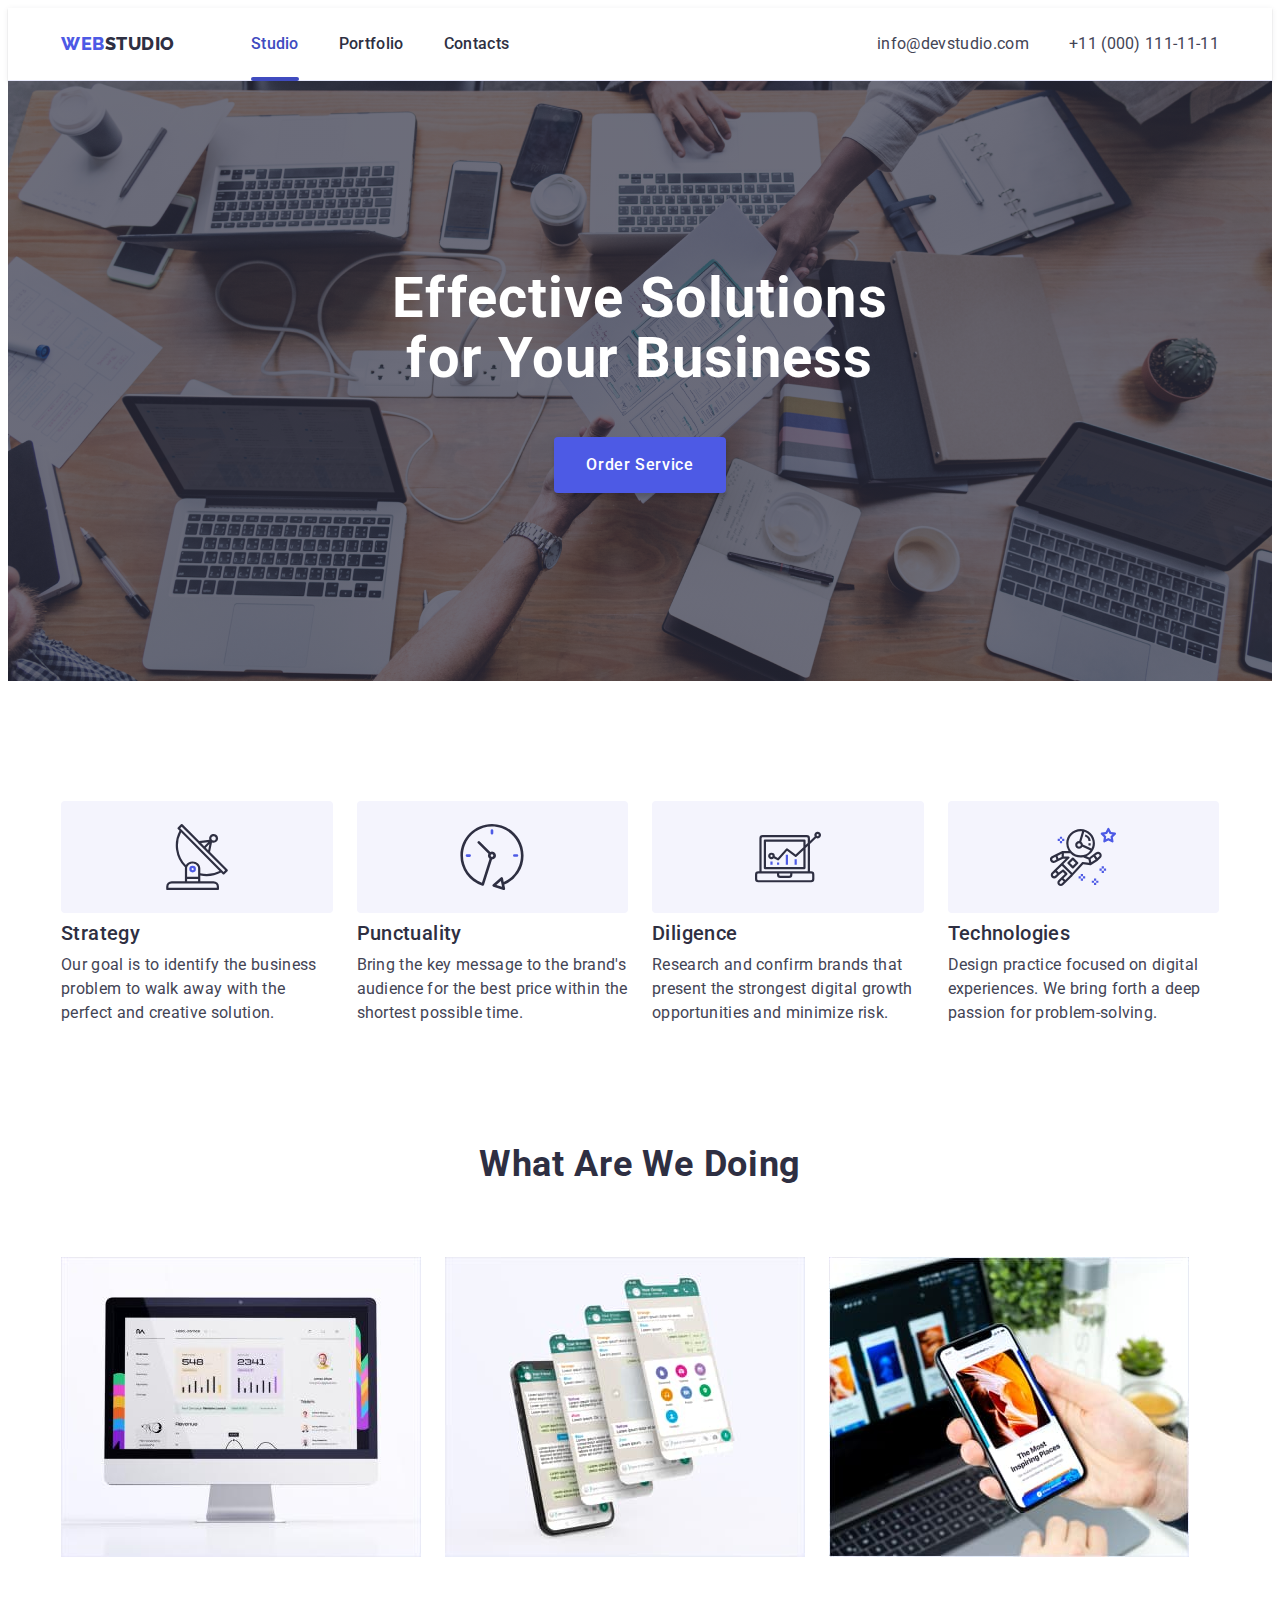
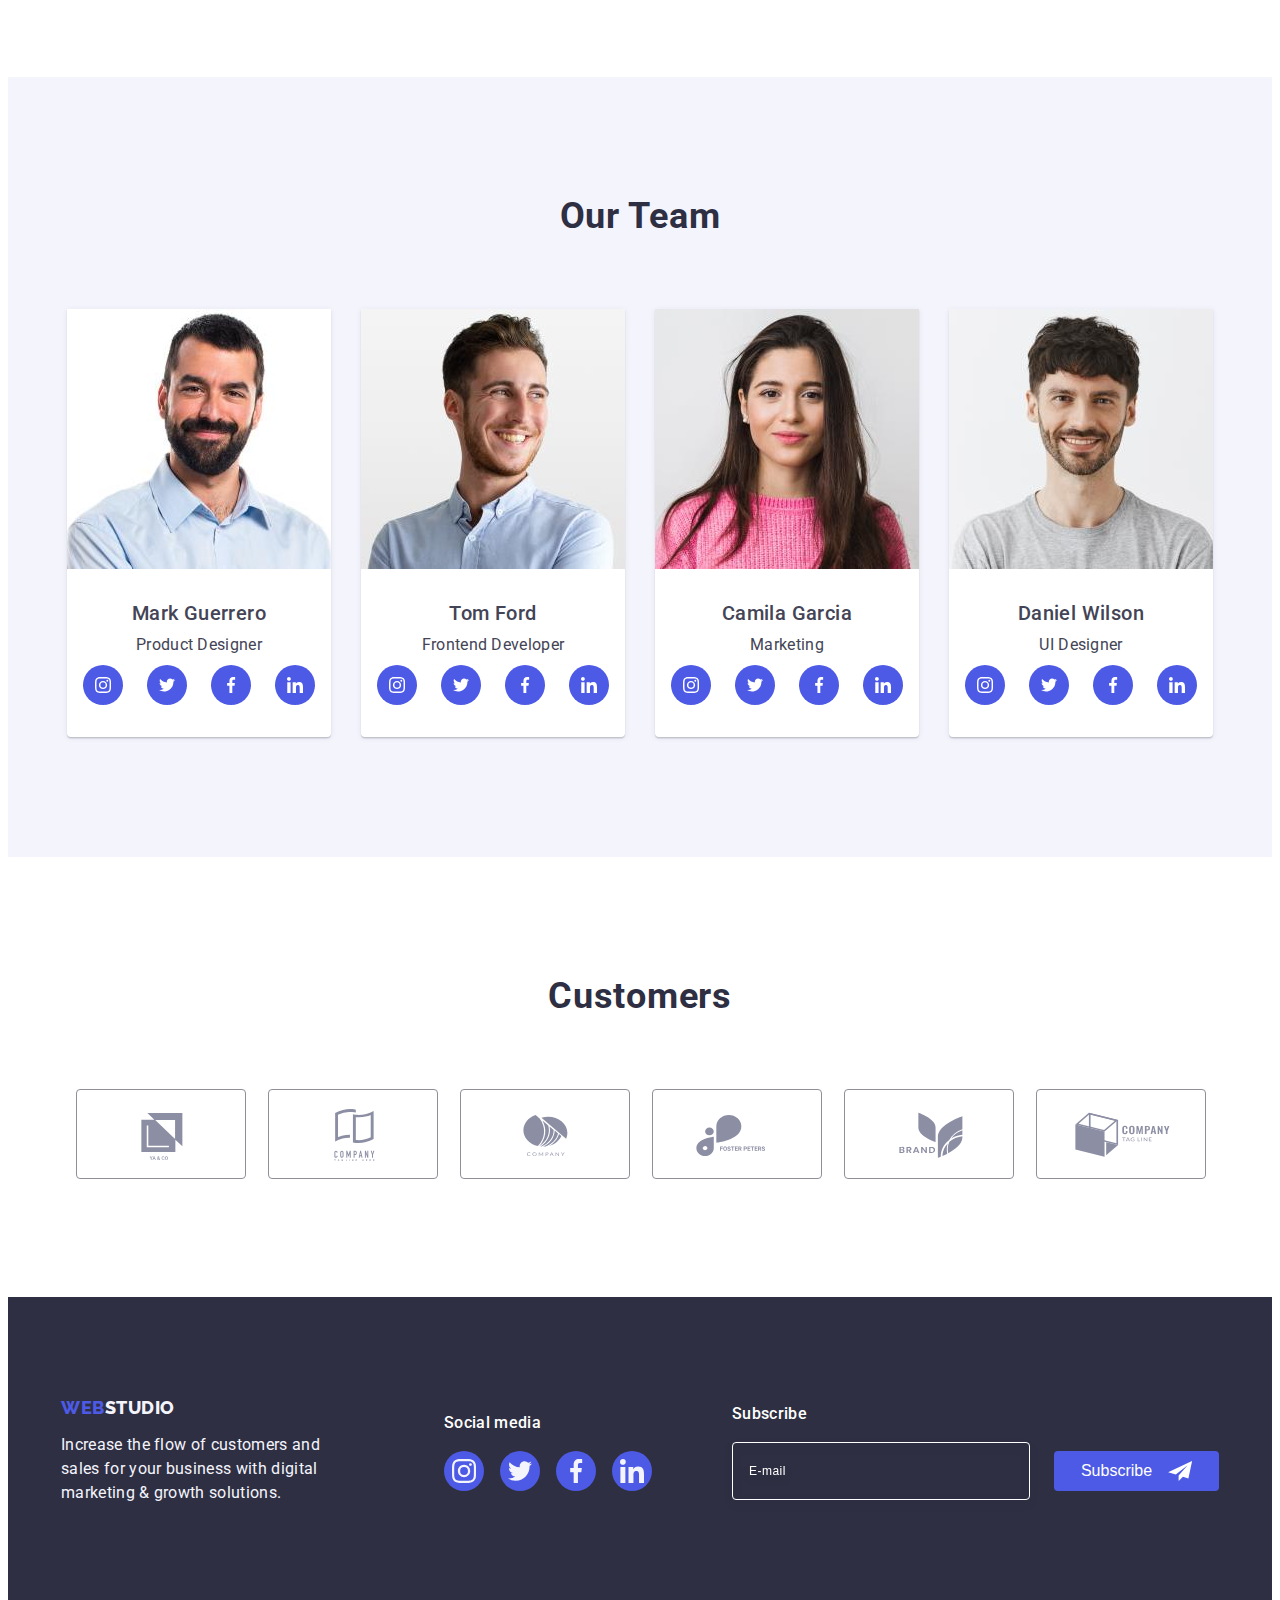
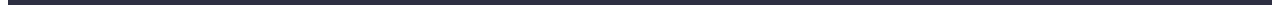
==== commit d5d3f2df: "last-fix" ====
--- a/index.html
+++ b/index.html
@@ -312,17 +312,13 @@
     </ul>
   </div>
 </div>
-  <div class="fomr-container">
-  <form>
-    <div class="footer-contact">
-      <label for="e-mail" class="footer-input-text">Subscribe</label>
-      <div class="footer-send">
+  <div class="form-container">
+    <p class="footer-text-form">Subscribe</p>
+  <form class="footer-form">
       <input type="email" name="e-mail" id="e-mail"  class="footer-input" placeholder="E-mail">
       <button type="submit" class="footer-contact-btn">Subscribe<span class="footer-btn-icon"><svg class="footer-send-icon" width="24" height="20">
         <use href="./images/icons.svg#icon-icon-send"></use>
       </svg></span></button>
-    </div>
-    </div>
   </form>
   </div>
     </div>
@@ -335,15 +331,16 @@
       </svg></button>
       <p class="modal-title">Leave your contacts and we will call you back</p>
       <form  class="modal-form">
-      <div class="modal-inputs">
-          <div class="modal-flied"><label for="name" class="input-text">Name</label>
-          <div class="modal-input-container">
+       
+          <div class="modal-field">
+            <label for="name" class="input-text">Name</label>
+            <div class="modal-input-container">
        <input type="text" name="name" id="name"  class="modal-input" placeholder=""/>
        <svg class="modal-icon" width="18" height="18">
         <use href="./images/icons.svg#icon-person-1"></use>
        </svg>
-      </div>
-    </div>
+    </div>
+  </div>
       <div class="modal-field">
         <label class="input-text" for="phone">Phone</label>
       <div class="modal-input-container">
@@ -366,7 +363,7 @@
            <textarea name="user-text" id="user-text" class="modal-textarea" placeholder="Text input"></textarea>
            </div>
         </div>
-        <div class="modal-field check-input-container">
+        <div class="modal-field ">
           <input
           class="input-check visually-hidden" 
           type="checkbox" 
@@ -379,7 +376,7 @@
         </svg></span> I accept the terms and conditions of the 
         <a href="" class="privacy-link"> Privacy Policy</a> </label>
     </div>
-    </div>
+    
      <button type="submit" class="modal-form-btn">Send</button>
       </form>
     </div>
--- a/css/styles.css
+++ b/css/styles.css
@@ -693,7 +693,7 @@
 {
   color: #FFFFFF;
 }
-.footer-send
+.footer-form
 {
   display: flex;
   justify-content: center;
@@ -727,8 +727,9 @@
 {
   fill: #FFFFFF;
 }
-.footer-input-text
-{
+.footer-text-form
+{
+  font-weight: 500;
   font-size: 16px;
 line-height: 1.5;
 letter-spacing: 0.02em;
@@ -768,6 +769,7 @@
 border-radius: 4px;
 }
 
+
 .backdrop.is-hidden .modal{
   transform: translate(-50%, -50%) scaleY(0);
 }
@@ -813,13 +815,15 @@
 }
 .modal-input
 { 
-  
   padding-left: 38px;
   font-weight: 400;
 font-size: 12px;
 line-height: 1.17;
 outline: transparent;
 letter-spacing: 0.04em;
+display: flex;
+justify-content: center;
+align-items: center;
   width: 360px;
   height: 40px;
 border: 1px solid rgba(46, 47, 66, 0.4);
@@ -836,7 +840,6 @@
 .modal-input-container
 {
   position: relative;
-  width: 360px;
 }
 .modal-icon
 {
@@ -844,6 +847,7 @@
  position: absolute;
   left: 19px;
   top: 50%;
+   fill:  #2E2F42;
   transform: translateY(-50%) ;
   transition: fill var(--transition-duration);
 }
@@ -864,23 +868,15 @@
 transition: border-color var(--transition-duration);
 line-height: 1.17;
 letter-spacing: 0.04em;
-color: #2E2F42;;
+color: #2E2F42;
+display: block;
 
 }
 .modal-textarea:focus
 {
   border-color: var(--logo-color);
 }
-.modal-inputs
-{ 
-  margin-left: 24px;
-  width: 360px;
-  margin-top: 34px;
-  display: flex;
-  justify-content: center;
-  flex-wrap: wrap;
-  gap: 8px;
-}
+
 .input-text
 {
   display: block;
@@ -914,11 +910,14 @@
 .modal-field
 {
   width: 100%;
-}
-.check-input-container
-{
+  margin-bottom: 8px;
+}
+.modal-field:nth-child(5)
+{
+  margin-top: 16px;
   margin-bottom: 24px;
 }
+
 .check-text
 {
   display: flex;
@@ -972,4 +971,5 @@
 .privacy-link
 {
   color: #4D5AE5;
+  padding: 4px;
 }